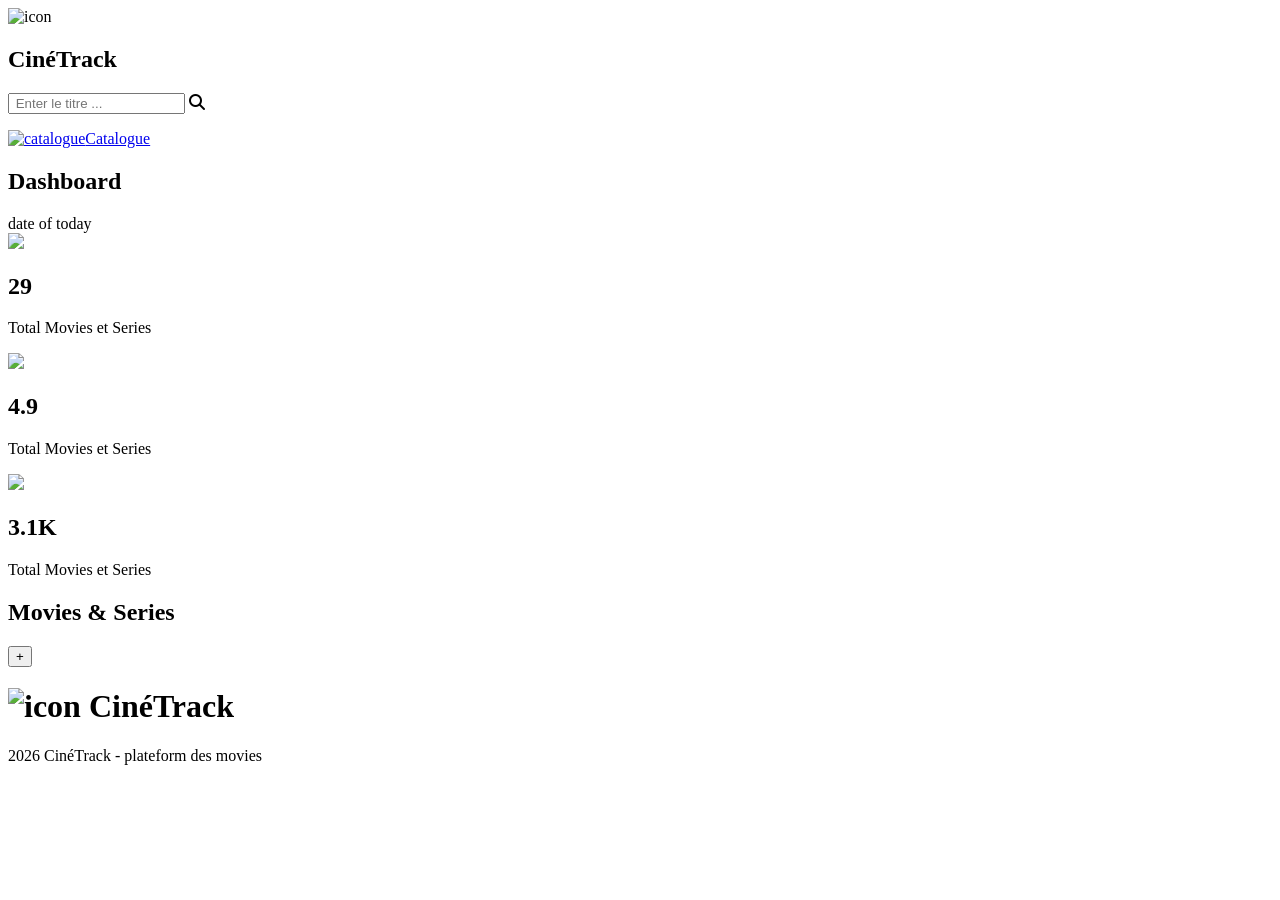
==== admin.html @ 7cef79b3 "ajouter la page Admin" ====
<!DOCTYPE html>
<html lang="en">
<head>
    <meta charset="UTF-8">
    <meta name="viewport" content="width=device-width, initial-scale=1.0">
    <title>CinéTrack</title>
    <link rel="icon"  type="image/icon"  href="images/movie-icon.svg">
        <!-- link of tailwind css -->
      <script src="https://cdn.jsdelivr.net/npm/@tailwindcss/browser@4"></script>
      <!-- link of style sheet -->
       <link rel="stylesheet" href="style.css">
        <!-- font awsome link -->
       <link rel="stylesheet" href="https://cdnjs.cloudflare.com/ajax/libs/font-awesome/6.7.2/css/all.min.css">
      
</head>
<body class="min-h-screen  w-full">
                  <section class="modal  hidden fixed flex justify-center items-center top-0 left-0 h-full w-full z-1 bg-[rgba(33,33,33,0.31)]">
                    <div class="infos bg-red-500  h-[90%]   w-[90%] md:w-[70%]  sm:h-[70%]  lg:w-[50%]  rounded-lg relative">
                     
                                 
                    </div>
                  </section>
                  <div class=" min-h-screen w-full">

                     <nav class="flex justify-between items-center w-[100%] p-1">
                        <header class=" flex  items-center gap-2  p-4 relative rounded-lg"> <img src="images/movie-icon.svg" alt="icon" class=" w-10 h-10"> <h1 class="text-xl font-semibold"> Ciné<span class="text-[#C084FC]">Track</span></h1></header>

                            <div class="search absolute w-[100%]   top-[10%] md:static md:w-[35%] lg:relative   flex  justify-center items-center gap-2 ">
                            <input type="text" placeholder=" Enter le titre ..." class="Search border border-gray-400 rounded-md w-[80%] p-2 text-gray-700 bg-white">
                            <i class="fa-solid fa-search text-lg  text-gray-500 absolute right-[15%] md:right-[25%] lg:right-[17%]"  ></i>
                            </div>
                           <div class=" flex  items-center cursor-pointer">
                            <p class=" flex  items-center text-center  gap-1 px-3 py-3  text-md md:text-sm rounded-lg "><a href="index.html" class="flex gap-2 items-center "><span class="bg-[rgba(230,223,230,0.6)] p-1 rounded-xl"><img src="images/catalogu.svg" alt="catalogue" class="w-5 h-5"></span><span class="text-white" >Catalogue</span></a> </p>
                           </div>
                         </nav>
                       <main class="content  grid  ">
                         <section class="rounded p-2 border-[#854b85d3]   h-auto ">
                            <!-- dash board  -->
                            <div class="flex justify-between items-start ">
                                <h1 class="text-white text-2xl font-semibold ">Dashboard</h1>
                                <div class="bg-[rgba(162,88,184,0.49)] mt-2 flex gap-1 text-purple-300 p-1 rounded-lg"> <img src="images/date.svg" class="w-5" alt=""><span class="text-sm">date of today</span></div>
                            </div>
                            <div class="flex flex-col sm:flex-row items-center justify-center gap-2  mt-4">
                                <div class="bg-[rgba(45,25,75,0.55)] backdrop-blur-xl w-[80%]  border border-white/10 md:w-[35%] h-30 rounded flex justify-center gap-3 p-2"> <img src="images/iconMovies.svg" class="w-15"><div class=" flex flex-col justify-center"><h1 class="text-2xl font-bold">29</h1><p class="text-sm text-gray-400">Total Movies et Series</p></div></div>
                                <div class="bg-[rgba(62,75,25,0.55)] backdrop-blur-xl w-[80%]  border border-white/10 md:w-[35%] h-30 rounded flex justify-center gap-3 p-2"> <img src="images/star.svg" class="w-15"><div class=" flex flex-col justify-center"><h1 class="text-2xl font-bold">4.9</h1><p class="text-sm text-gray-400">Total Movies et Series</p></div></div>
                                <div class="bg-[rgba(67,25,75,0.55)] backdrop-blur-xl w-[80%]  border border-white/10 h-30 rounded flex md:w-[35%]   justify-center gap-3  p-2">   <img src="images/heart.svg" class="w-15"><div class=" flex flex-col justify-center"><h1 class="text-2xl font-bold">3.1K</h1><p class="text-sm text-gray-400">Total Movies et Series</p></div></div>
                            </div>
                         </section>
                         <section>
                            <!-- grid of movie -->
                              <div class="flex  justify-between items-center  p-3 rounded border border-violet-700/30   bg-[rgba(185,133,168,0.2)] m-2 h-20">
                                 <div class="flex items-center gap-1"><h2 class="font-bold text-lg"> Movies & Series </h2></div>
                                 <button class="bg-purple-300/50 w-9 cursor-pointer font-bold text-xl rounded p-1">+</button>
                              </div>
                           <div class="gridMovies border w-[90%] border-violet-700/30 gap-5 grid grid-cols-1 sm:grid-cols-2 lg:grid-cols-5 lg:gap-2  p-4 w-full place-items-center">  

                              </div>
                         </section>
                    
                    
                        
                    
                           

                        </main>
                   
                   

                  </div>

                    <footer class="bg-black flex flex-col justify-center items-center h-20 mt-4 " >
                      <h1 class="text-xl flex justify-center  font-semibold"> <img src="images/movie-icon.svg" alt="icon" class="w-10 h-10"> <span class="text-white"> Ciné</span><span class="text-pink-700">Track</span></h1>
                      <p class="text-white text-center text-sm">2026 CinéTrack - plateform des movies</p>
                  </footer> 



    <script type="module" src="js/admin.js"></script>    
</body>
</html>
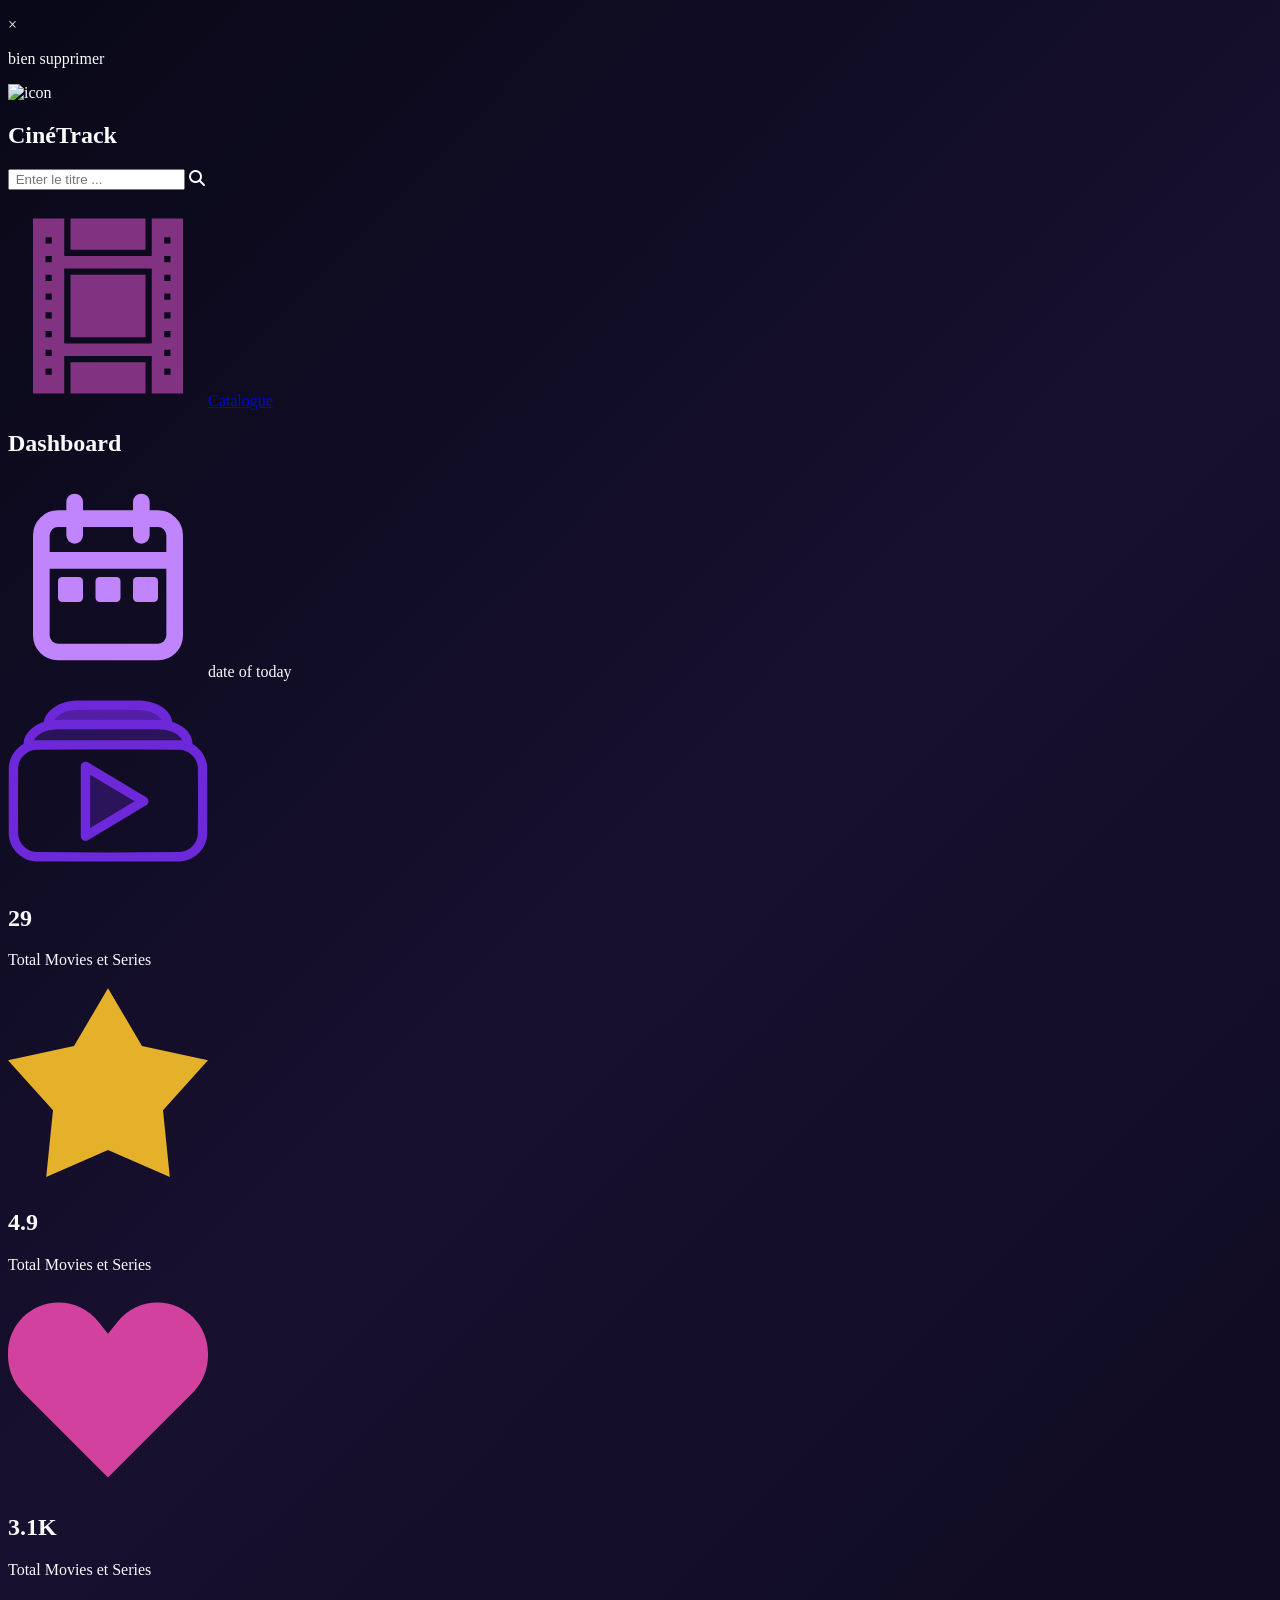
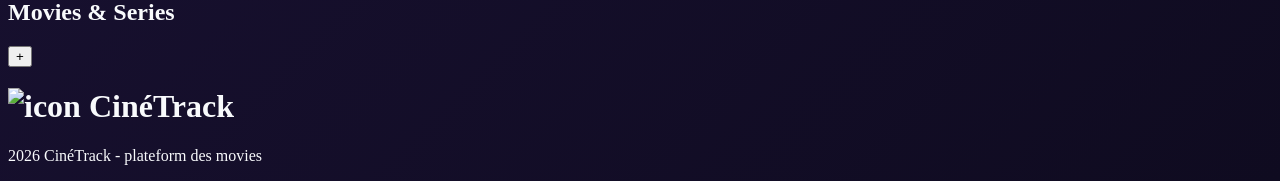
==== commit b4e389e5: "ajouter la fonction delete" ====
--- a/admin.html
+++ b/admin.html
@@ -4,7 +4,7 @@
     <meta charset="UTF-8">
     <meta name="viewport" content="width=device-width, initial-scale=1.0">
     <title>CinéTrack</title>
-    <link rel="icon"  type="image/icon"  href="images/movie-icon.svg">
+    <link rel="icon"  type="image/svg+xml"  href="images/movie-icon.svg">
         <!-- link of tailwind css -->
       <script src="https://cdn.jsdelivr.net/npm/@tailwindcss/browser@4"></script>
       <!-- link of style sheet -->
@@ -14,13 +14,24 @@
       
 </head>
 <body class="min-h-screen  w-full">
-                  <section class="modal  hidden fixed flex justify-center items-center top-0 left-0 h-full w-full z-1 bg-[rgba(33,33,33,0.31)]">
-                    <div class="infos bg-red-500  h-[90%]   w-[90%] md:w-[70%]  sm:h-[70%]  lg:w-[50%]  rounded-lg relative">
+                 <section class="modal hidden fixed flex justify-center items-center top-0 left-0 h-full w-full z-1 bg-[rgba(33,33,33,0.31)]">
+                    <div class="formAdd bg-white hidden  h-[90%]   w-[90%] md:w-[70%]  sm:h-[70%]  lg:w-[50%]  rounded-lg relative">
                      
                                  
                     </div>
+                    <div class="formEdit bg-white hidden  h-[90%]   w-[90%] md:w-[70%]  sm:h-[70%]  lg:w-[50%]  rounded-lg relative">
+                     
+                                 
+                    </div>
+                    <div class="Confirm bg-white  flex flex-col justify-center items-center gap-2  h-[30%]   w-[30%]  rounded-lg relative">
+                        <p class="text-black text-3xl absolute top-2 right-6 cursor-pointer" onclick="document.querySelector('.modal').classList.add('hidden')">&times;</p>
+                        <p class="title text-black font-semibold text-2xl"></p>
+                        <p class="text-black ">bien supprimer </p>
+                                 
+                    </div>
                   </section>
-                  <div class=" min-h-screen w-full">
+                    
+                        <div class=" min-h-screen  w-full">
 
                      <nav class="flex justify-between items-center w-[100%] p-1">
                         <header class=" flex  items-center gap-2  p-4 relative rounded-lg"> <img src="images/movie-icon.svg" alt="icon" class=" w-10 h-10"> <h1 class="text-xl font-semibold"> Ciné<span class="text-[#C084FC]">Track</span></h1></header>
@@ -53,7 +64,7 @@
                                  <button class="bg-purple-300/50 w-9 cursor-pointer font-bold text-xl rounded p-1">+</button>
                               </div>
                            <div class="gridMovies border w-[90%] border-violet-700/30 gap-5 grid grid-cols-1 sm:grid-cols-2 lg:grid-cols-5 lg:gap-2  p-4 w-full place-items-center">  
-
+                                  
                               </div>
                          </section>
                     
@@ -73,6 +84,9 @@
                       <p class="text-white text-center text-sm">2026 CinéTrack - plateform des movies</p>
                   </footer> 
 
+                  
+                  </section>
+                
 
 
     <script type="module" src="js/admin.js"></script>    
--- a/style.css
+++ b/style.css
@@ -0,0 +1,31 @@
+body
+{
+    overflow-x: hidden;
+}
+.FavorMovie
+{
+   
+}
+.FavorMovie >li{
+    border-bottom: 1px solid lightgray;
+    padding: 6px;
+    display: flex;
+    justify-content: space-between;
+    align-items: center;
+    margin-bottom: 5px;
+}
+
+.pagination button
+{
+    cursor: pointer;
+}
+body {
+    background: linear-gradient(
+        135deg,
+        #090817,
+        #17102F,
+        #0F0B20
+    );
+
+    color: #F8FAFC;
+}
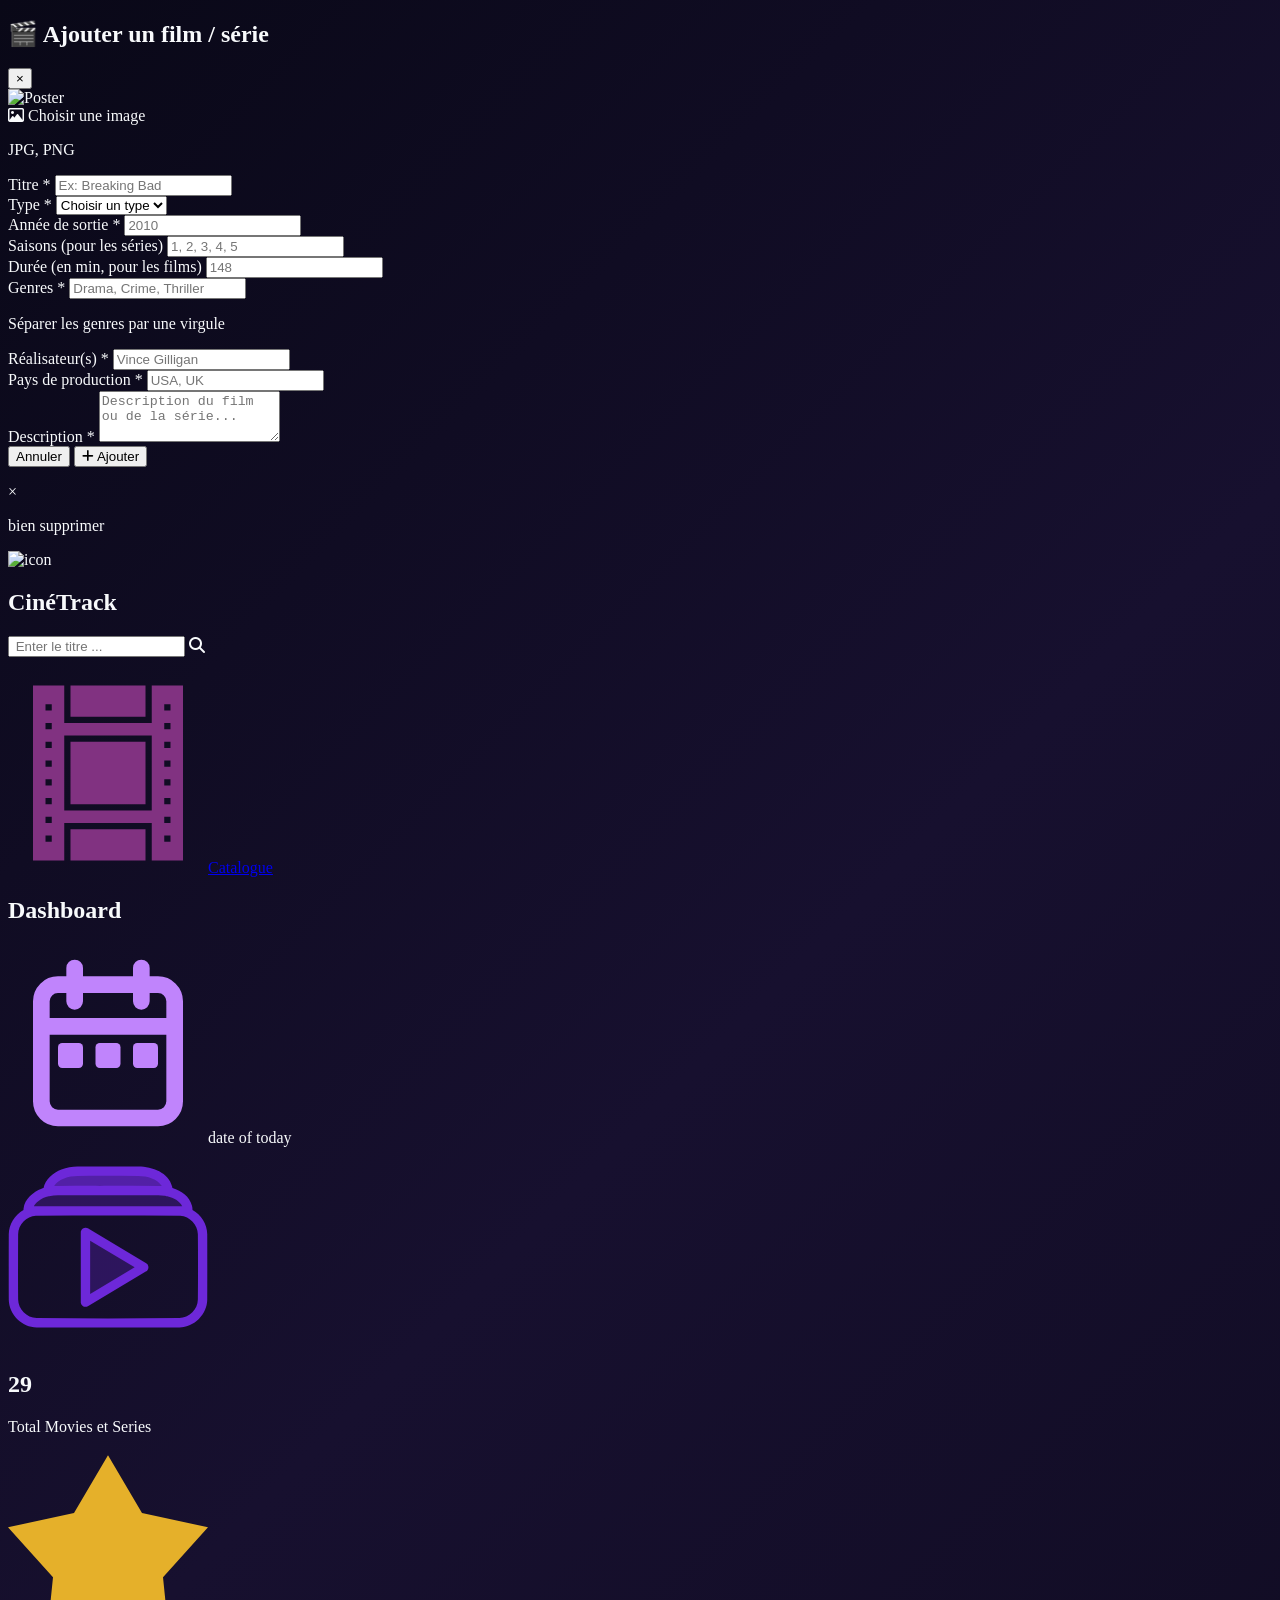
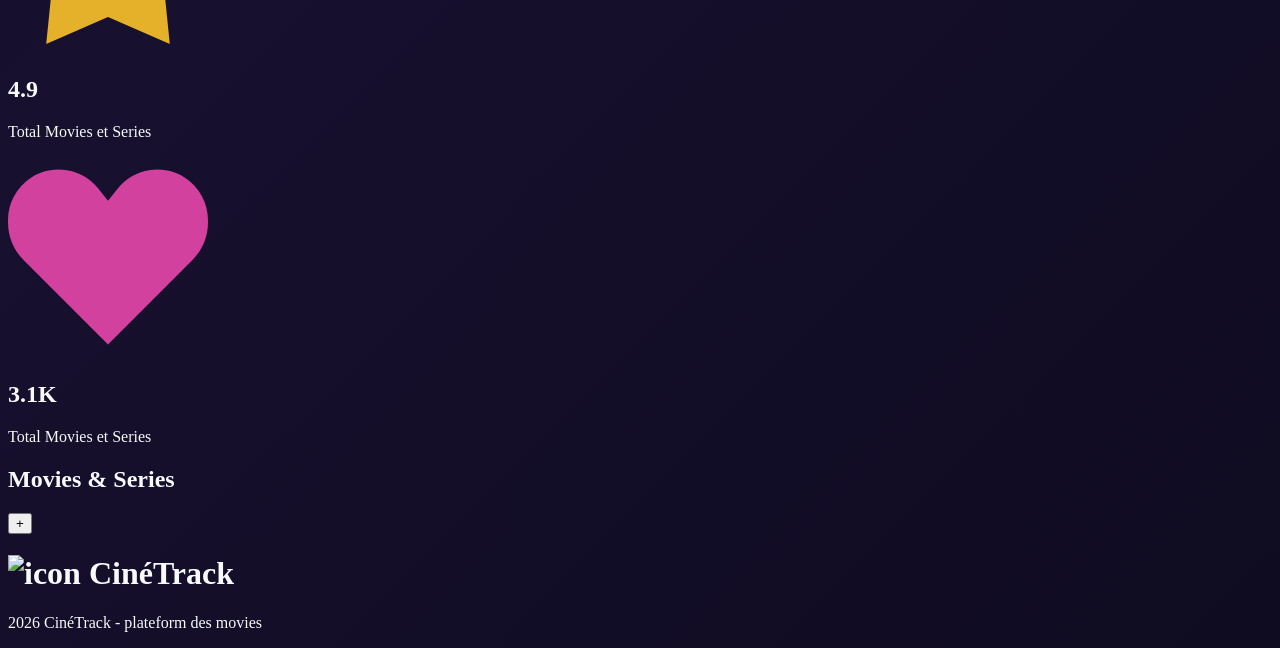
==== commit b8e4a9ab: "ajouter la formule d'ajouter" ====
--- a/admin.html
+++ b/admin.html
@@ -14,16 +14,208 @@
       
 </head>
 <body class="min-h-screen  w-full">
-                 <section class="modal hidden fixed flex justify-center items-center top-0 left-0 h-full w-full z-1 bg-[rgba(33,33,33,0.31)]">
-                    <div class="formAdd bg-white hidden  h-[90%]   w-[90%] md:w-[70%]  sm:h-[70%]  lg:w-[50%]  rounded-lg relative">
-                     
-                                 
+                
+                   <section class="modal  fixed flex justify-center items-center top-0 left-0 h-full w-full z-1 bg-black/70 backdrop-blur-sm">
+                    <!-- --------------------------------------------- -->
+                    
+                  <div id="modalAdd" class=" flex justify-center items-center lg:w-[70%] p-4">
+
+                        <div class="bg-[#171525] border border-violet-500/30 rounded w-full max-w-6xl max-h-[95vh] overflow-y-auto shadow-2xl">
+
+                            <!-- HEADER -->
+                            <div class="flex justify-between items-center px-6 py-5 border-b border-violet-500/20">
+                                <h2 class="text-white text-sm md:text-xl font-semibold ">
+                                    🎬 Ajouter un film / série
+                                </h2>
+
+                                <button onclick="document.querySelector('.modal').classList.add('hidden');"
+                                    class="text-violet-300 text-3xl hover:text-white cursor-pointer">
+                                    &times;
+                                </button>
+                            </div>
+
+
+                            <!-- CONTENT -->
+                            <form id="formAdd" class="grid grid-cols-1 md:grid-cols-[280px_1fr] gap-6 p-6">
+
+
+                                <!-- LEFT : IMAGE -->
+                                <div class="flex flex-col items-center gap-4">
+
+                                    <!-- Poster preview -->
+                                    <div class="w-full aspect-[2/3] max-h-[500px] bg-[#211e35] border border-violet-500/30 rounded-xl overflow-hidden flex items-center justify-center">
+
+                                        <img id="previewImage"
+                                            src="images/IMG.jpg"
+                                            alt="Poster"
+                                            class="h-full w-full object-cover">
+
+                                    </div>
+
+                                    <!-- Image URL -->
+                                    <label for="image"
+                                        class="cursor-pointer w-full flex justify-center items-center gap-2 border border-violet-500 rounded-lg py-3 text-violet-300 hover:bg-violet-500/10 transition">
+                                        <i class="fa-regular fa-image"></i>
+                                        Choisir une image
+                                    </label>
+
+                                    <p class="text-gray-500 text-xs">
+                                        JPG, PNG
+                                    </p>
+
+                                </div>
+
+
+                                <!-- RIGHT : FORM FIELDS -->
+                                <div class="grid grid-cols-1 sm:grid-cols-2 gap-4 content-start">
+
+
+                                    <!-- TITLE -->
+                                    <div>
+                                        <label for="title" class="text-gray-300 text-sm block mb-2">
+                                            Titre <span class="text-red-400">*</span>
+                                        </label>
+
+                                        <input type="text" id="title" name="title" required
+                                            placeholder="Ex: Breaking Bad"
+                                            class="w-full bg-[#211e35] border border-violet-500/30 rounded-lg px-3 py-3 text-white outline-none focus:border-violet-500">
+                                    </div>
+
+
+                                    <!-- TYPE -->
+                                    <div>
+                                        <label for="type" class="text-gray-300 text-sm block mb-2">
+                                            Type <span class="text-red-400">*</span>
+                                        </label>
+
+                                        <select id="type" name="type" required
+                                            class="w-full bg-[#211e35] border border-violet-500/30 rounded-lg px-3 py-3 text-white outline-none focus:border-violet-500">
+
+                                            <option value="" disabled selected>Choisir un type</option>
+                                            <option value="movie">Film</option>
+                                            <option value="series">Série</option>
+
+                                        </select>
+                                    </div>
+
+
+                                    <!-- YEAR -->
+                                    <div>
+                                        <label for="releaseYear" class="text-gray-300 text-sm block mb-2">
+                                            Année de sortie <span class="text-red-400">*</span>
+                                        </label>
+
+                                        <input type="number" id="releaseYear" name="releaseYear" required
+                                            placeholder="2010"
+                                            class="w-full bg-[#211e35] border border-violet-500/30 rounded-lg px-3 py-3 text-white outline-none focus:border-violet-500">
+                                    </div>
+
+
+                                    <!-- SEASONS -->
+                                    <div>
+                                        <label for="seasons" class="text-gray-300 text-sm block mb-2">
+                                            Saisons (pour les séries)
+                                        </label>
+
+                                        <input type="text" id="seasons" name="seasons"
+                                            placeholder="1, 2, 3, 4, 5"
+                                            class="w-full bg-[#211e35] border border-violet-500/30 rounded-lg px-3 py-3 text-white outline-none focus:border-violet-500">
+                                    </div>
+
+
+                                    <!-- DURATION -->
+                                    <div class="sm:col-span-2">
+                                        <label for="duration" class="text-gray-300 text-sm block mb-2">
+                                            Durée (en min, pour les films)
+                                        </label>
+
+                                        <input type="number" id="duration" name="duration"
+                                            placeholder="148"
+                                            class="w-full bg-[#211e35] border border-violet-500/30 rounded-lg px-3 py-3 text-white outline-none focus:border-violet-500">
+                                    </div>
+
+
+                                    <!-- GENRES -->
+                                    <div class="sm:col-span-2">
+                                        <label for="genres" class="text-gray-300 text-sm block mb-2">
+                                            Genres <span class="text-red-400">*</span>
+                                        </label>
+
+                                        <input type="text" id="genres" name="genres" required
+                                            placeholder="Drama, Crime, Thriller"
+                                            class="w-full bg-[#211e35] border border-violet-500/30 rounded-lg px-3 py-3 text-white outline-none focus:border-violet-500">
+
+                                        <p class="text-gray-500 text-xs mt-1">
+                                            Séparer les genres par une virgule
+                                        </p>
+                                    </div>
+
+
+                                    <!-- DIRECTORS -->
+                                    <div class="sm:col-span-2">
+                                        <label for="directors" class="text-gray-300 text-sm block mb-2">
+                                            Réalisateur(s) <span class="text-red-400">*</span>
+                                        </label>
+
+                                        <input type="text" id="directors" name="directors" required
+                                            placeholder="Vince Gilligan"
+                                            class="w-full bg-[#211e35] border border-violet-500/30 rounded-lg px-3 py-3 text-white outline-none focus:border-violet-500">
+                                    </div>
+
+
+                                    <!-- COUNTRIES -->
+                                    <div class="sm:col-span-2">
+                                        <label for="productionCountries" class="text-gray-300 text-sm block mb-2">
+                                            Pays de production <span class="text-red-400">*</span>
+                                        </label>
+
+                                        <input type="text" id="productionCountries" name="productionCountries" required
+                                            placeholder="USA, UK"
+                                            class="w-full bg-[#211e35] border border-violet-500/30 rounded-lg px-3 py-3 text-white outline-none focus:border-violet-500">
+                                    </div>
+
+
+                                    <!-- DESCRIPTION -->
+                                    <div class="sm:col-span-2">
+                                        <label for="description" class="text-gray-300 text-sm block mb-2">
+                                            Description <span class="text-red-400">*</span>
+                                        </label>
+
+                                        <textarea id="description" name="description" required rows="3"
+                                            placeholder="Description du film ou de la série..."
+                                            class="w-full bg-[#211e35] border border-violet-500/30 rounded-lg px-3 py-3 text-white outline-none focus:border-violet-500 resize-y"></textarea>
+                                    </div>
+
+
+                                    <!-- BUTTONS -->
+                                    <div class="sm:col-span-2 flex justify-end gap-3 pt-4 border-t border-violet-500/20">
+
+                                        <button type="button"
+                                            onclick="document.getElementById('modalAdd').classList.add('hidden')"
+                                            class="px-5 py-3 rounded-lg border border-violet-500/30 text-gray-300 hover:bg-violet-500/10 transition">
+                                            Annuler
+                                        </button>
+
+                                        <button type="submit"
+                                            class="px-6 py-3 rounded-lg bg-violet-600 hover:bg-violet-700 text-white transition">
+                                            <i class="fa-solid fa-plus mr-1"></i>
+                                            Ajouter
+                                        </button>
+
+                                    </div>
+
+                                </div>
+
+                            </form>
+
+                        </div>
                     </div>
+                    <!-- ------------------------------------------------------ -->
                     <div class="formEdit bg-white hidden  h-[90%]   w-[90%] md:w-[70%]  sm:h-[70%]  lg:w-[50%]  rounded-lg relative">
                      
                                  
                     </div>
-                    <div class="Confirm bg-white  flex flex-col justify-center items-center gap-2  h-[30%]   w-[30%]  rounded-lg relative">
+                    <div class="Confirm bg-white hidden flex flex-col justify-center items-center gap-2  h-[30%]   w-[30%]  rounded-lg relative">
                         <p class="text-black text-3xl absolute top-2 right-6 cursor-pointer" onclick="document.querySelector('.modal').classList.add('hidden')">&times;</p>
                         <p class="title text-black font-semibold text-2xl"></p>
                         <p class="text-black ">bien supprimer </p>
@@ -61,7 +253,7 @@
                             <!-- grid of movie -->
                               <div class="flex  justify-between items-center  p-3 rounded border border-violet-700/30   bg-[rgba(185,133,168,0.2)] m-2 h-20">
                                  <div class="flex items-center gap-1"><h2 class="font-bold text-lg"> Movies & Series </h2></div>
-                                 <button class="bg-purple-300/50 w-9 cursor-pointer font-bold text-xl rounded p-1">+</button>
+                                 <button class="bg-purple-300/50 w-9 cursor-pointer font-bold text-xl rounded p-1" onclick="document.querySelector('.modal').classList.remove('hidden');">+</button>
                               </div>
                            <div class="gridMovies border w-[90%] border-violet-700/30 gap-5 grid grid-cols-1 sm:grid-cols-2 lg:grid-cols-5 lg:gap-2  p-4 w-full place-items-center">  
                                   
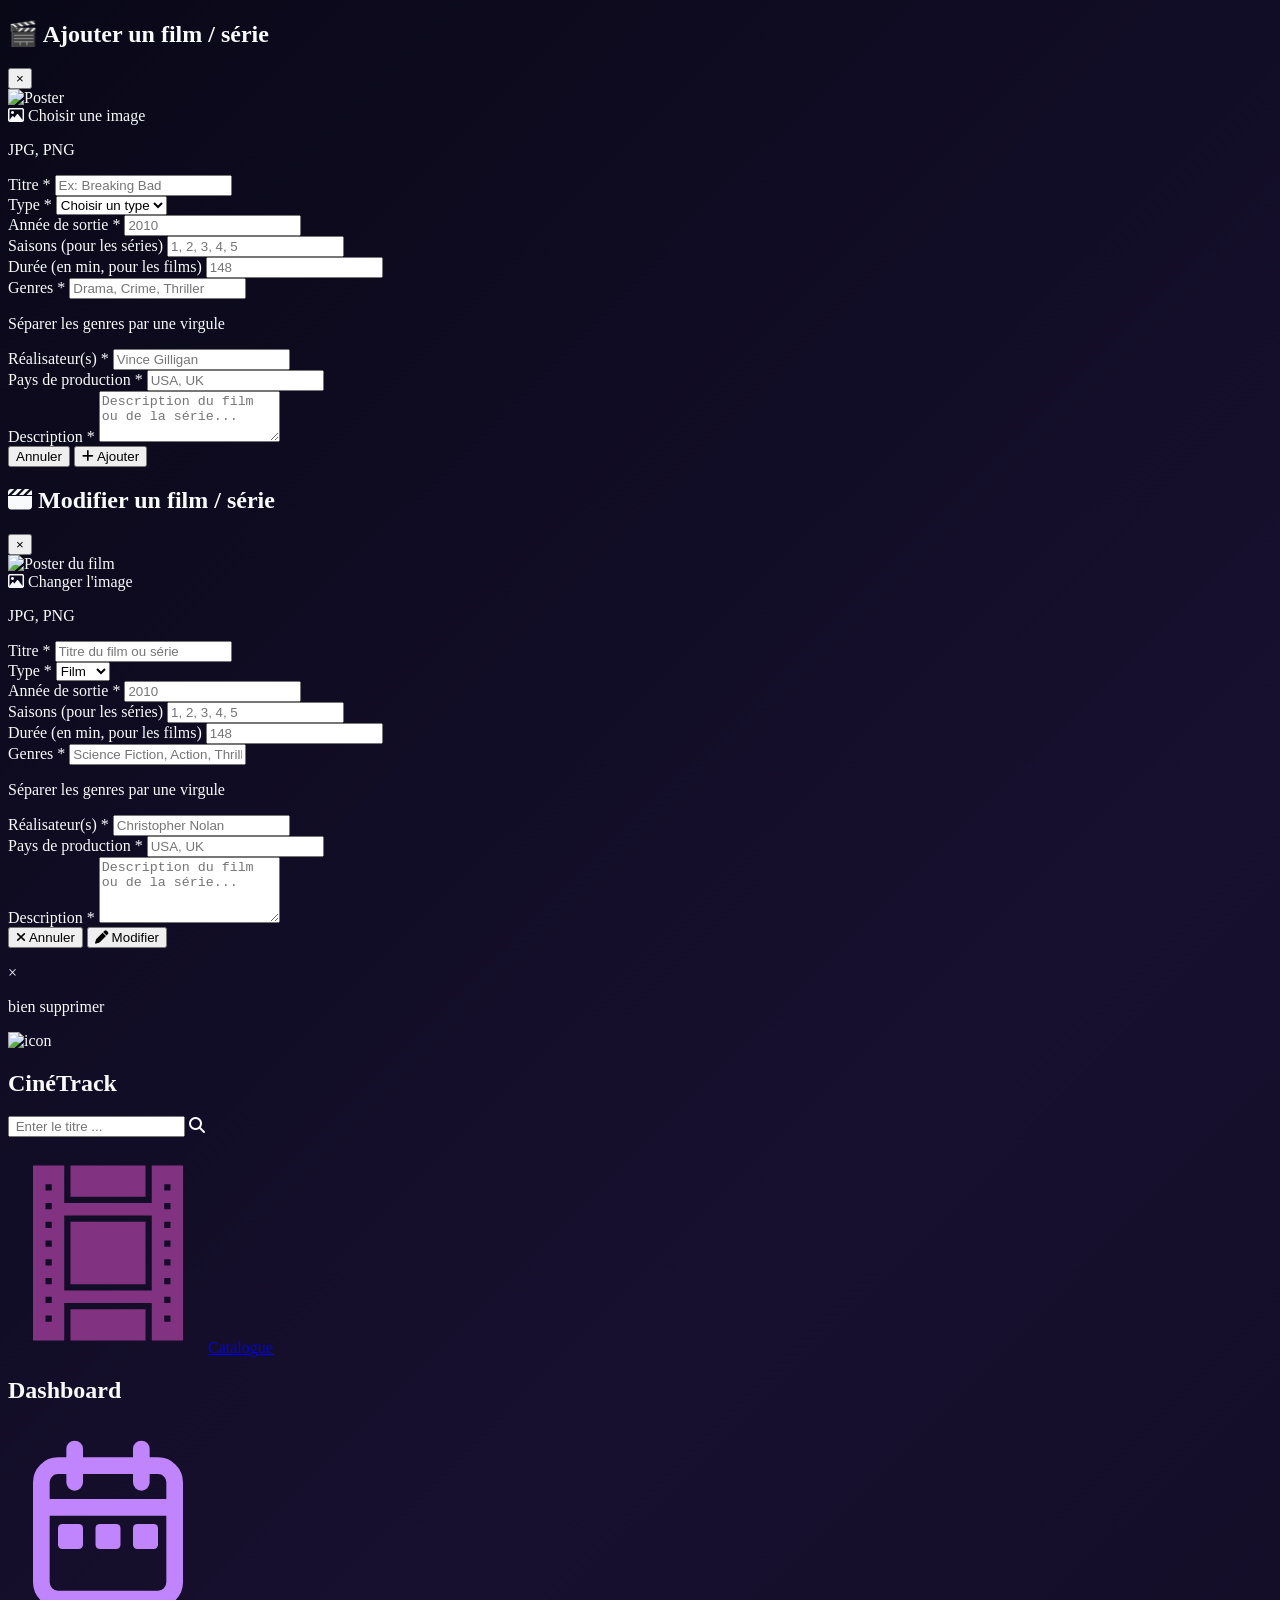
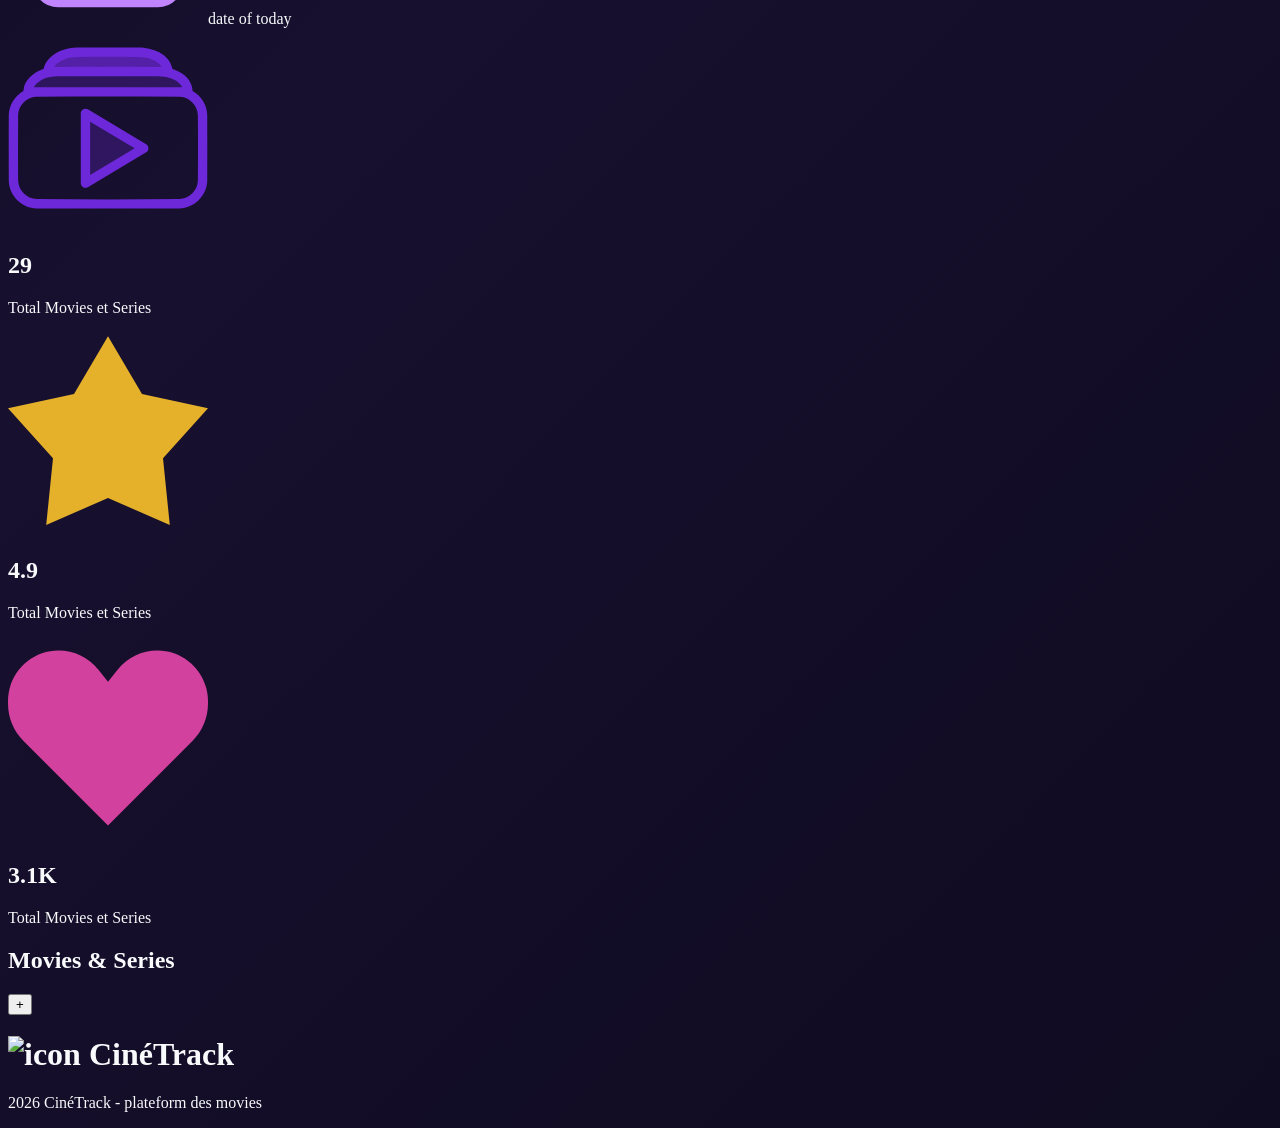
==== commit 22024557: "ajouter la formule de modifier" ====
--- a/admin.html
+++ b/admin.html
@@ -18,7 +18,7 @@
                    <section class="modal  fixed flex justify-center items-center top-0 left-0 h-full w-full z-1 bg-black/70 backdrop-blur-sm">
                     <!-- --------------------------------------------- -->
                     
-                  <div id="modalAdd" class=" flex justify-center items-center lg:w-[70%] p-4">
+                  <div id="modalAdd" class="hidden flex justify-center items-center lg:w-[70%] p-4">
 
                         <div class="bg-[#171525] border border-violet-500/30 rounded w-full max-w-6xl max-h-[95vh] overflow-y-auto shadow-2xl">
 
@@ -211,9 +211,214 @@
                         </div>
                     </div>
                     <!-- ------------------------------------------------------ -->
-                    <div class="formEdit bg-white hidden  h-[90%]   w-[90%] md:w-[70%]  sm:h-[70%]  lg:w-[50%]  rounded-lg relative">
+                    <div id="modalEdit" class=" flex justify-center items-center lg:w-[70%] p-4">
+
+                          <div class="bg-[#171525] border border-violet-500/30 rounded-2xl w-full max-w-6xl max-h-[95vh] overflow-y-auto shadow-2xl">
+                              <!-- HEADER -->
+                          <div class="flex justify-between items-center px-6 py-5 border-b border-violet-500/20">
+
+                              <h2 class="text-white text-xl font-semibold flex items-center gap-3 cursor-pointer">
+                                  <i class="fa-solid fa-clapperboard text-violet-400"></i>
+                                  Modifier un film / série
+                              </h2>
+
+                              <button type="button"
+                                  onclick="document.querySelector('.modal').classList.add('hidden');"
+                                  class="text-violet-300 text-3xl hover:text-white transition">
+                                  &times;
+                              </button>
+
+                          </div>
+                            <!-- CONTENT -->
+        <form id="formEdit" class="grid grid-cols-1 md:grid-cols-[280px_1fr] gap-6 p-6">
+
+
+            <!-- LEFT : POSTER -->
+            <div class="flex flex-col items-center gap-4">
+
+                <!-- Poster preview -->
+                <div class="w-full aspect-[2/3] max-h-[500px] bg-[#211e35] border border-violet-500/30 rounded-xl overflow-hidden">
+
+                    <img id="editPreviewImage"
+                        src="https://image.tmdb.org/t/p/w500/oYuLEt3zVCKq57qu2F8dT7NIa6f.jpg"
+                        alt="Poster du film"
+                        class="w-full h-full object-cover">
+
+                </div>
+
+
+                <!-- Change image -->
+                <label for="editImage"
+                    class="cursor-pointer w-full flex justify-center items-center gap-2 border border-violet-500 rounded-lg py-3 text-violet-300 hover:bg-violet-500/10 transition">
+
+                    <i class="fa-regular fa-image"></i>
+                    Changer l'image
+
+                </label>
+
+                <!-- <input type="url" id="editImage" name="image"
+                    placeholder="URL de l'image"
+                    class="w-full bg-[#211e35] border border-violet-500/30 rounded-lg px-3 py-2 text-white text-sm outline-none focus:border-violet-500"> -->
+
+                <p class="text-gray-500 text-xs">
+                    JPG, PNG
+                </p>
+
+            </div>
+
+
+            <!-- RIGHT : FORM FIELDS -->
+            <div class="grid grid-cols-1 sm:grid-cols-2 gap-4 content-start">
+
+
+                <!-- TITLE -->
+                <div>
+                    <label for="editTitle" class="text-gray-300 text-sm block mb-2">
+                        Titre <span class="text-red-400">*</span>
+                    </label>
+
+                    <input type="text" id="editTitle" name="title" required
+                        placeholder="Titre du film ou série"
+                        class="w-full bg-[#211e35] border border-violet-500/30 rounded-lg px-3 py-3 text-white outline-none focus:border-violet-500">
+                </div>
+
+
+                <!-- TYPE -->
+                <div>
+                    <label for="editType" class="text-gray-300 text-sm block mb-2">
+                        Type <span class="text-red-400">*</span>
+                    </label>
+
+                    <select id="editType" name="type" required
+                        class="w-full bg-[#211e35] border border-violet-500/30 rounded-lg px-3 py-3 text-white outline-none focus:border-violet-500">
+
+                        <option value="movie">Film</option>
+                        <option value="series">Série</option>
+
+                    </select>
+                </div>
+
+
+                <!-- YEAR -->
+                <div>
+                    <label for="editReleaseYear" class="text-gray-300 text-sm block mb-2">
+                        Année de sortie <span class="text-red-400">*</span>
+                    </label>
+
+                    <input type="number" id="editReleaseYear" name="releaseYear" required
+                        placeholder="2010"
+                        class="w-full bg-[#211e35] border border-violet-500/30 rounded-lg px-3 py-3 text-white outline-none focus:border-violet-500">
+                </div>
+
+
+                <!-- SEASONS -->
+                <div>
+                    <label for="editSeasons" class="text-gray-300 text-sm block mb-2">
+                        Saisons (pour les séries)
+                    </label>
+
+                    <input type="text" id="editSeasons" name="seasons"
+                        placeholder="1, 2, 3, 4, 5"
+                        class="w-full bg-[#211e35] border border-violet-500/30 rounded-lg px-3 py-3 text-white outline-none focus:border-violet-500">
+                </div>
+
+
+                <!-- DURATION -->
+                <div class="sm:col-span-2">
+                    <label for="editDuration" class="text-gray-300 text-sm block mb-2">
+                        Durée (en min, pour les films)
+                    </label>
+
+                    <input type="number" id="editDuration" name="duration"
+                        placeholder="148"
+                        class="w-full bg-[#211e35] border border-violet-500/30 rounded-lg px-3 py-3 text-white outline-none focus:border-violet-500">
+                </div>
+
+
+                <!-- GENRES -->
+                <div class="sm:col-span-2">
+                    <label for="editGenres" class="text-gray-300 text-sm block mb-2">
+                        Genres <span class="text-red-400">*</span>
+                    </label>
+
+                    <input type="text" id="editGenres" name="genres" required
+                        placeholder="Science Fiction, Action, Thriller"
+                        class="w-full bg-[#211e35] border border-violet-500/30 rounded-lg px-3 py-3 text-white outline-none focus:border-violet-500">
+
+                    <p class="text-gray-500 text-xs mt-1">
+                        Séparer les genres par une virgule
+                    </p>
+                </div>
+
+
+                <!-- DIRECTORS -->
+                <div class="sm:col-span-2">
+                    <label for="editDirectors" class="text-gray-300 text-sm block mb-2">
+                        Réalisateur(s) <span class="text-red-400">*</span>
+                    </label>
+
+                    <input type="text" id="editDirectors" name="directors" required
+                        placeholder="Christopher Nolan"
+                        class="w-full bg-[#211e35] border border-violet-500/30 rounded-lg px-3 py-3 text-white outline-none focus:border-violet-500">
+                </div>
+
+
+                <!-- COUNTRIES -->
+                <div class="sm:col-span-2">
+                    <label for="editCountries" class="text-gray-300 text-sm block mb-2">
+                        Pays de production <span class="text-red-400">*</span>
+                    </label>
+
+                    <input type="text" id="editCountries" name="productionCountries" required
+                        placeholder="USA, UK"
+                        class="w-full bg-[#211e35] border border-violet-500/30 rounded-lg px-3 py-3 text-white outline-none focus:border-violet-500">
+                </div>
+
+
+                <!-- DESCRIPTION -->
+                <div class="sm:col-span-2">
+                    <label for="editDescription" class="text-gray-300 text-sm block mb-2">
+                        Description <span class="text-red-400">*</span>
+                    </label>
+
+                    <textarea id="editDescription" name="description" required rows="4"
+                        placeholder="Description du film ou de la série..."
+                        class="w-full bg-[#211e35] border border-violet-500/30 rounded-lg px-3 py-3 text-white outline-none focus:border-violet-500 resize-y"></textarea>
+                </div>
+
+
+                <!-- BUTTONS -->
+                <div class="sm:col-span-2 flex justify-end gap-3 pt-4 border-t border-violet-500/20">
+
+                    <!-- CANCEL -->
+                    <button type="button"
+                        onclick="document.querySelector('.modal').classList.add('hidden')"
+                        class="px-5 py-3 rounded-lg border border-violet-500/30 text-gray-300 hover:bg-violet-500/10 transition">
+
+                        <i class="fa-solid fa-xmark mr-1"></i>
+                        Annuler
+
+                    </button>
+
+
+                    <!-- SUBMIT -->
+                    <button type="submit"
+                        class="px-6 py-3 rounded-lg bg-violet-600 hover:bg-violet-700 text-white transition">
+
+                        <i class="fa-solid fa-pen mr-1"></i>
+                        Modifier
+
+                    </button>
+
+                </div>
+
+            </div>
+
+        </form>
+
+
                      
-                                 
+                           </div>    
                     </div>
                     <div class="Confirm bg-white hidden flex flex-col justify-center items-center gap-2  h-[30%]   w-[30%]  rounded-lg relative">
                         <p class="text-black text-3xl absolute top-2 right-6 cursor-pointer" onclick="document.querySelector('.modal').classList.add('hidden')">&times;</p>
@@ -253,7 +458,7 @@
                             <!-- grid of movie -->
                               <div class="flex  justify-between items-center  p-3 rounded border border-violet-700/30   bg-[rgba(185,133,168,0.2)] m-2 h-20">
                                  <div class="flex items-center gap-1"><h2 class="font-bold text-lg"> Movies & Series </h2></div>
-                                 <button class="bg-purple-300/50 w-9 cursor-pointer font-bold text-xl rounded p-1" onclick="document.querySelector('.modal').classList.remove('hidden');">+</button>
+                                 <button class="bg-purple-300/50 w-9 cursor-pointer font-bold text-xl rounded p-1" onclick="document.querySelector('.modal').classList.remove('hidden');document.querySelector('#modalAdd').classList.remove('hidden');">+</button>
                               </div>
                            <div class="gridMovies border w-[90%] border-violet-700/30 gap-5 grid grid-cols-1 sm:grid-cols-2 lg:grid-cols-5 lg:gap-2  p-4 w-full place-items-center">  
                                   
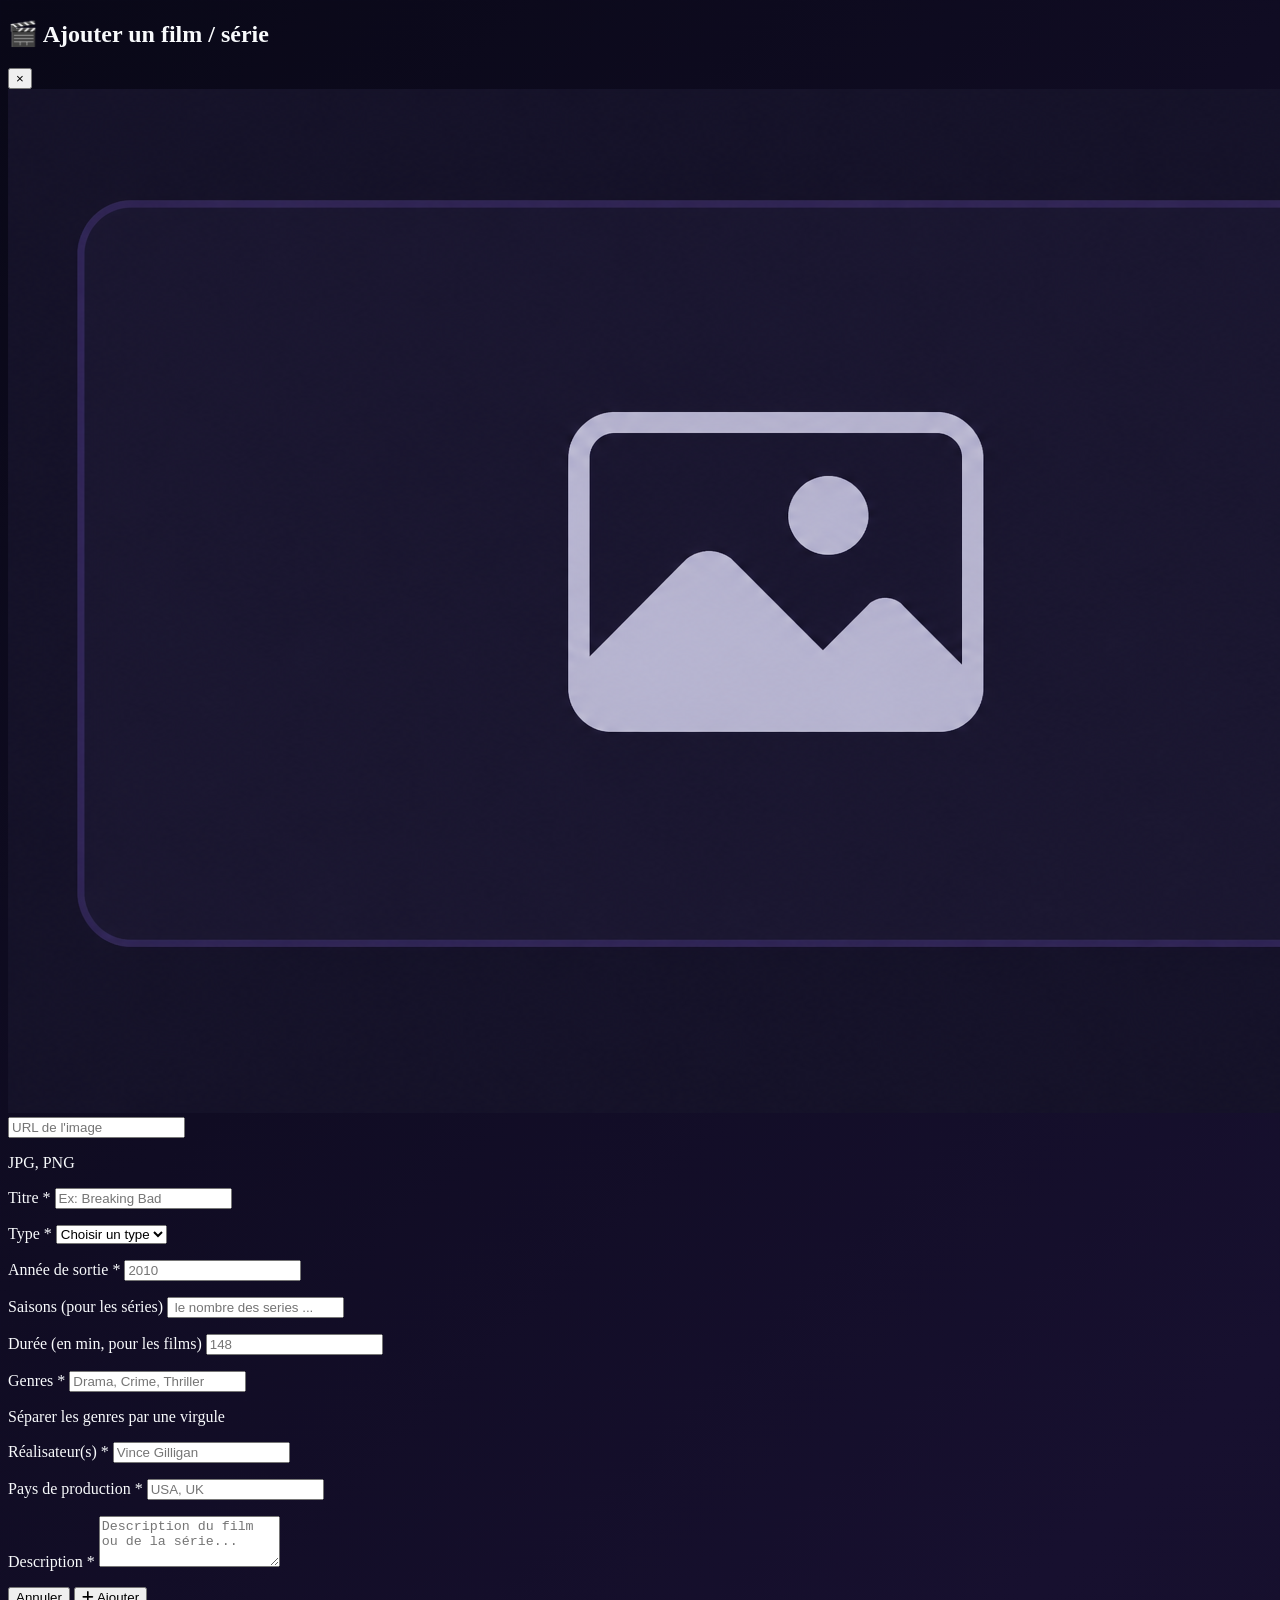
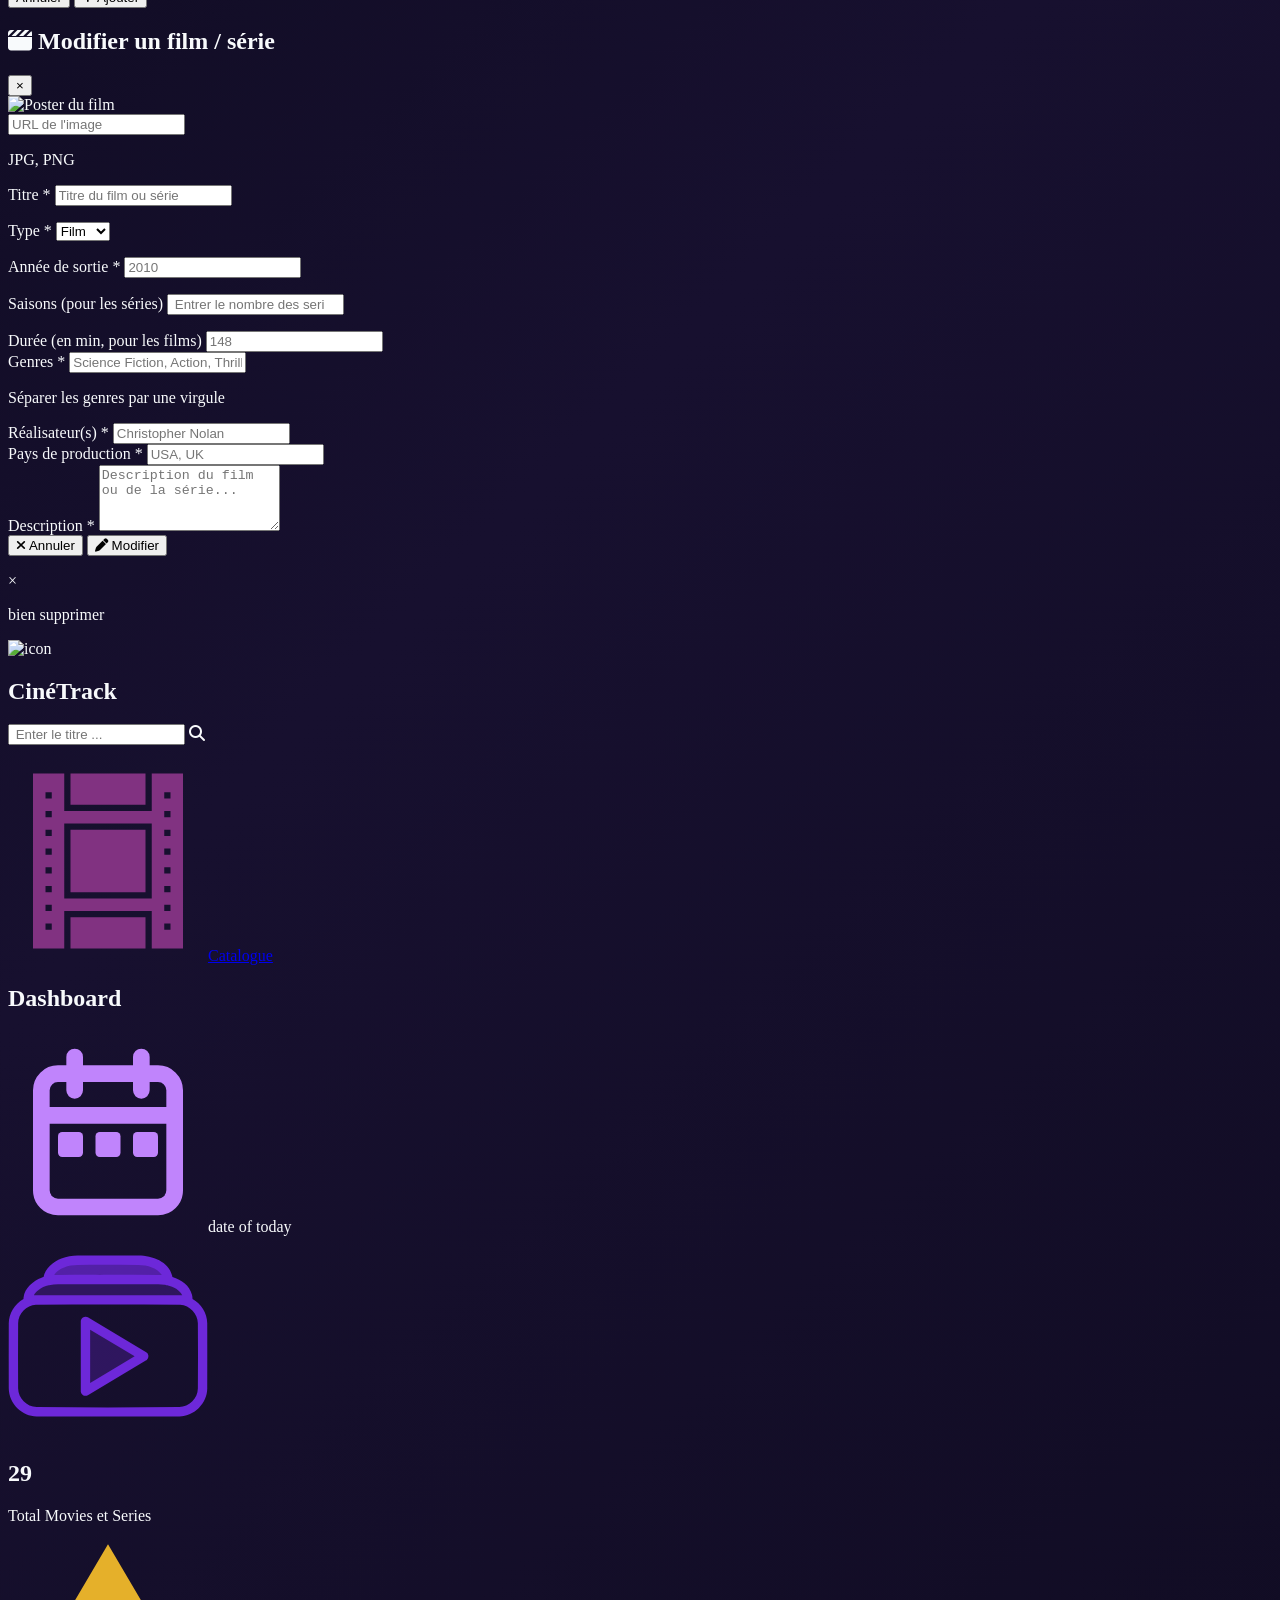
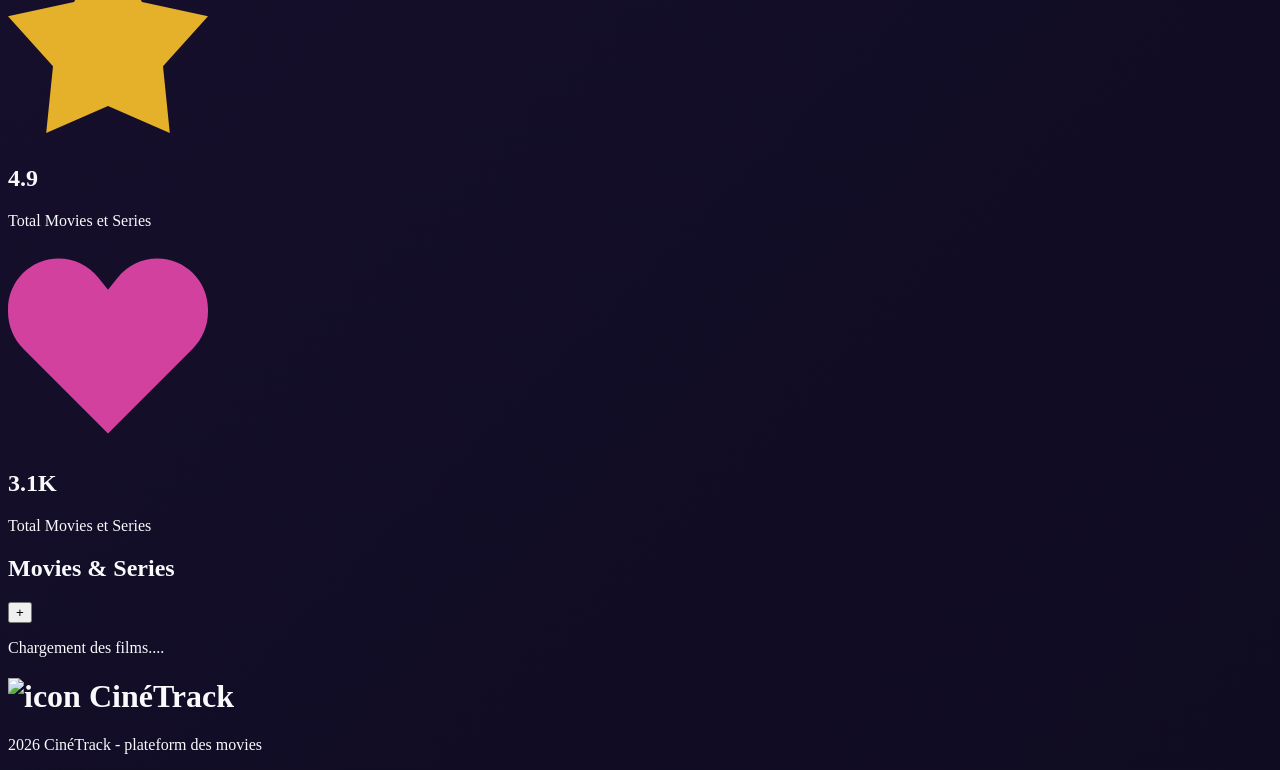
==== commit cb38f7ed: "Ajouter la fonction d'ajouter un film/series dans la page Admin" ====
--- a/admin.html
+++ b/admin.html
@@ -15,7 +15,7 @@
 </head>
 <body class="min-h-screen  w-full">
                 
-                   <section class="modal  fixed flex justify-center items-center top-0 left-0 h-full w-full z-1 bg-black/70 backdrop-blur-sm">
+                   <section class="modal hidden  fixed flex justify-center items-center top-0 left-0 h-full w-full z-1 bg-black/70 backdrop-blur-sm">
                     <!-- --------------------------------------------- -->
                     
                   <div id="modalAdd" class="hidden flex justify-center items-center lg:w-[70%] p-4">
@@ -28,7 +28,7 @@
                                     🎬 Ajouter un film / série
                                 </h2>
 
-                                <button onclick="document.querySelector('.modal').classList.add('hidden');"
+                                <button onclick="document.querySelector('.modal').classList.add('hidden');document.querySelector('#modalAdd').classList.add('hidden');"
                                     class="text-violet-300 text-3xl hover:text-white cursor-pointer">
                                     &times;
                                 </button>
@@ -43,25 +43,23 @@
                                 <div class="flex flex-col items-center gap-4">
 
                                     <!-- Poster preview -->
-                                    <div class="w-full aspect-[2/3] max-h-[500px] bg-[#211e35] border border-violet-500/30 rounded-xl overflow-hidden flex items-center justify-center">
+                                    <div class="w-fit aspect-[2/3] max-h-[500px] bg-[#211e35] border border-violet-500/30 rounded-xl overflow-hidden flex items-center justify-center">
 
                                         <img id="previewImage"
-                                            src="images/IMG.jpg"
+                                            src="images/defaultImage.png"
                                             alt="Poster"
-                                            class="h-full w-full object-cover">
+                                            class="h-full  object-cover">
 
                                     </div>
 
                                     <!-- Image URL -->
-                                    <label for="image"
-                                        class="cursor-pointer w-full flex justify-center items-center gap-2 border border-violet-500 rounded-lg py-3 text-violet-300 hover:bg-violet-500/10 transition">
-                                        <i class="fa-regular fa-image"></i>
-                                        Choisir une image
-                                    </label>
-
-                                    <p class="text-gray-500 text-xs">
-                                        JPG, PNG
-                                    </p>
+                                     <input type="url" name="image"
+                                    placeholder="URL de l'image"
+                                    class="imagAjoter w-full bg-[#211e35] border border-violet-500/30 rounded-lg px-3 py-2 text-white text-sm outline-none focus:border-violet-500">
+                                  <p class="imageError text-center text-sm mt-1  text-red-400"></p>
+                                <p class="text-gray-500 text-xs">
+                                    JPG, PNG
+                                </p>
 
                                 </div>
 
@@ -76,10 +74,11 @@
                                             Titre <span class="text-red-400">*</span>
                                         </label>
 
-                                        <input type="text" id="title" name="title" required
+                                        <input type="text" id="title" name="title" 
                                             placeholder="Ex: Breaking Bad"
                                             class="w-full bg-[#211e35] border border-violet-500/30 rounded-lg px-3 py-3 text-white outline-none focus:border-violet-500">
-                                    </div>
+                                           <p class="titleError text-center text-sm mt-1 text-red-400"></p>
+                                          </div>
 
 
                                     <!-- TYPE -->
@@ -88,7 +87,7 @@
                                             Type <span class="text-red-400">*</span>
                                         </label>
 
-                                        <select id="type" name="type" required
+                                        <select id="type" name="type"
                                             class="w-full bg-[#211e35] border border-violet-500/30 rounded-lg px-3 py-3 text-white outline-none focus:border-violet-500">
 
                                             <option value="" disabled selected>Choisir un type</option>
@@ -96,35 +95,39 @@
                                             <option value="series">Série</option>
 
                                         </select>
+                                         <p class="typeError text-center text-sm mt-1  text-red-400"></p>
                                     </div>
 
 
                                     <!-- YEAR -->
-                                    <div>
+                                      
+                                    <div class="year">
                                         <label for="releaseYear" class="text-gray-300 text-sm block mb-2">
                                             Année de sortie <span class="text-red-400">*</span>
                                         </label>
 
-                                        <input type="number" id="releaseYear" name="releaseYear" required
+                                        <input type="number" id="releaseYear" name="releaseYear" 
                                             placeholder="2010"
                                             class="w-full bg-[#211e35] border border-violet-500/30 rounded-lg px-3 py-3 text-white outline-none focus:border-violet-500">
+                                          <p class="yearError text-center text-sm mt-1  text-red-400"></p>
                                     </div>
-
+ 
 
                                     <!-- SEASONS -->
-                                    <div>
+                                    <div class="seasons">
                                         <label for="seasons" class="text-gray-300 text-sm block mb-2">
                                             Saisons (pour les séries)
                                         </label>
 
-                                        <input type="text" id="seasons" name="seasons"
-                                            placeholder="1, 2, 3, 4, 5"
-                                            class="w-full bg-[#211e35] border border-violet-500/30 rounded-lg px-3 py-3 text-white outline-none focus:border-violet-500">
-                                    </div>
+                                        <input type="number" id="seasons" name="seasons"
+                                            placeholder=" le nombre des series ..."
+                                            class="w-full bg-[#211e35] border border-violet-500/30 rounded-lg px-3 py-3 text-white outline-none focus:border-violet-500">
+                                           <p class="seasonsError text-center text-sm mt-1  text-red-400"></p>
+                                      </div>
 
 
                                     <!-- DURATION -->
-                                    <div class="sm:col-span-2">
+                                    <div class="sm:col-span-2" id="duree">
                                         <label for="duration" class="text-gray-300 text-sm block mb-2">
                                             Durée (en min, pour les films)
                                         </label>
@@ -132,7 +135,8 @@
                                         <input type="number" id="duration" name="duration"
                                             placeholder="148"
                                             class="w-full bg-[#211e35] border border-violet-500/30 rounded-lg px-3 py-3 text-white outline-none focus:border-violet-500">
-                                    </div>
+                                            <p class="durationError text-center text-sm mt-1  text-red-400"></p>
+                                          </div>
 
 
                                     <!-- GENRES -->
@@ -141,13 +145,14 @@
                                             Genres <span class="text-red-400">*</span>
                                         </label>
 
-                                        <input type="text" id="genres" name="genres" required
+                                        <input type="text" id="genres" name="genres"
                                             placeholder="Drama, Crime, Thriller"
                                             class="w-full bg-[#211e35] border border-violet-500/30 rounded-lg px-3 py-3 text-white outline-none focus:border-violet-500">
 
                                         <p class="text-gray-500 text-xs mt-1">
                                             Séparer les genres par une virgule
                                         </p>
+                                         <p class="genreError text-center text-sm mt-1  text-red-400"></p>
                                     </div>
 
 
@@ -157,10 +162,11 @@
                                             Réalisateur(s) <span class="text-red-400">*</span>
                                         </label>
 
-                                        <input type="text" id="directors" name="directors" required
+                                        <input type="text" id="directors" name="directors" 
                                             placeholder="Vince Gilligan"
                                             class="w-full bg-[#211e35] border border-violet-500/30 rounded-lg px-3 py-3 text-white outline-none focus:border-violet-500">
-                                    </div>
+                                           <p class="directorError text-center text-sm mt-1  text-red-400"></p>
+                                          </div>
 
 
                                     <!-- COUNTRIES -->
@@ -169,10 +175,11 @@
                                             Pays de production <span class="text-red-400">*</span>
                                         </label>
 
-                                        <input type="text" id="productionCountries" name="productionCountries" required
+                                        <input type="text" id="productionCountries" name="productionCountries" 
                                             placeholder="USA, UK"
                                             class="w-full bg-[#211e35] border border-violet-500/30 rounded-lg px-3 py-3 text-white outline-none focus:border-violet-500">
-                                    </div>
+                                          <p class="countryError text-center text-sm mt-1  text-red-400"></p>
+                                       </div>
 
 
                                     <!-- DESCRIPTION -->
@@ -181,10 +188,11 @@
                                             Description <span class="text-red-400">*</span>
                                         </label>
 
-                                        <textarea id="description" name="description" required rows="3"
+                                        <textarea id="description" name="description"  rows="3"
                                             placeholder="Description du film ou de la série..."
                                             class="w-full bg-[#211e35] border border-violet-500/30 rounded-lg px-3 py-3 text-white outline-none focus:border-violet-500 resize-y"></textarea>
-                                    </div>
+                                           <p class="disError text-center text-sm mt-1  text-red-400"></p>
+                                       </div>
 
 
                                     <!-- BUTTONS -->
@@ -201,8 +209,10 @@
                                             <i class="fa-solid fa-plus mr-1"></i>
                                             Ajouter
                                         </button>
-
+                                       
+                                          
                                     </div>
+                                     <p class="formError hidden text-center text-xl mt-1  text-red-400 bg-red-500/20 p-3 border border-red-600 rounded-lg col-span-2"></p>
 
                                 </div>
 
@@ -211,7 +221,7 @@
                         </div>
                     </div>
                     <!-- ------------------------------------------------------ -->
-                    <div id="modalEdit" class=" flex justify-center items-center lg:w-[70%] p-4">
+                    <div id="modalEdit" class="hidden flex justify-center items-center lg:w-[70%] p-4">
 
                           <div class="bg-[#171525] border border-violet-500/30 rounded-2xl w-full max-w-6xl max-h-[95vh] overflow-y-auto shadow-2xl">
                               <!-- HEADER -->
@@ -223,7 +233,7 @@
                               </h2>
 
                               <button type="button"
-                                  onclick="document.querySelector('.modal').classList.add('hidden');"
+                                  onclick="document.querySelector('.modal').classList.add('hidden');document.querySelector('#modalEdit').classList.add('hidden');"
                                   class="text-violet-300 text-3xl hover:text-white transition">
                                   &times;
                               </button>
@@ -243,23 +253,17 @@
                         src="https://image.tmdb.org/t/p/w500/oYuLEt3zVCKq57qu2F8dT7NIa6f.jpg"
                         alt="Poster du film"
                         class="w-full h-full object-cover">
-
+                     
                 </div>
 
 
                 <!-- Change image -->
-                <label for="editImage"
-                    class="cursor-pointer w-full flex justify-center items-center gap-2 border border-violet-500 rounded-lg py-3 text-violet-300 hover:bg-violet-500/10 transition">
-
-                    <i class="fa-regular fa-image"></i>
-                    Changer l'image
-
-                </label>
-
-                <!-- <input type="url" id="editImage" name="image"
+
+                <input type="url" id="editImage" name="image"
                     placeholder="URL de l'image"
-                    class="w-full bg-[#211e35] border border-violet-500/30 rounded-lg px-3 py-2 text-white text-sm outline-none focus:border-violet-500"> -->
-
+                    class="imagEdit w-full bg-[#211e35] border border-violet-500/30 rounded-lg px-3 py-2 text-white text-sm outline-none focus:border-violet-500">
+                     <p class="imageErrorEdit text-center text-sm mt-1 text-red-400"></p>
+                  
                 <p class="text-gray-500 text-xs">
                     JPG, PNG
                 </p>
@@ -277,10 +281,12 @@
                         Titre <span class="text-red-400">*</span>
                     </label>
 
-                    <input type="text" id="editTitle" name="title" required
+                    <input type="text" id="editTitle" name="title" 
                         placeholder="Titre du film ou série"
                         class="w-full bg-[#211e35] border border-violet-500/30 rounded-lg px-3 py-3 text-white outline-none focus:border-violet-500">
-                </div>
+                     <p class="titleErrorEdit text-center text-sm mt-1 text-red-400"></p>
+                     
+                   </div>
 
 
                 <!-- TYPE -->
@@ -289,43 +295,49 @@
                         Type <span class="text-red-400">*</span>
                     </label>
 
-                    <select id="editType" name="type" required
+                    <select id="editType" name="type" 
                         class="w-full bg-[#211e35] border border-violet-500/30 rounded-lg px-3 py-3 text-white outline-none focus:border-violet-500">
 
                         <option value="movie">Film</option>
                         <option value="series">Série</option>
 
                     </select>
+                     <p class="typeErrorEdit text-center text-sm mt-1 text-red-400"></p>
+
                 </div>
 
 
                 <!-- YEAR -->
-                <div>
-                    <label for="editReleaseYear" class="text-gray-300 text-sm block mb-2">
+                <div class="yearEdit">
+                    <label for="editReleaseYear" class="text-gray-300 text-sm block mb-2 ">
                         Année de sortie <span class="text-red-400">*</span>
                     </label>
 
-                    <input type="number" id="editReleaseYear" name="releaseYear" required
+                    <input type="number" id="editReleaseYear" name="releaseYear" 
                         placeholder="2010"
                         class="w-full bg-[#211e35] border border-violet-500/30 rounded-lg px-3 py-3 text-white outline-none focus:border-violet-500">
-                </div>
+                     <p class="yearErrorEdit text-center text-sm mt-1 text-red-400"></p>
+                      
+                      </div>
 
 
                 <!-- SEASONS -->
-                <div>
-                    <label for="editSeasons" class="text-gray-300 text-sm block mb-2">
+                <div class="seasonsEdit" >
+                    <label for="editSeasons" class="labelS text-gray-300 text-sm block mb-2">
                         Saisons (pour les séries)
                     </label>
 
-                    <input type="text" id="editSeasons" name="seasons"
-                        placeholder="1, 2, 3, 4, 5"
-                        class="w-full bg-[#211e35] border border-violet-500/30 rounded-lg px-3 py-3 text-white outline-none focus:border-violet-500">
-                </div>
+                    <input type="number" id="editSeasons" name="seasons"
+                        placeholder=" Entrer le nombre des series ..."
+                        class="w-full bg-[#211e35] border border-violet-500/30 rounded-lg px-3 py-3 text-white outline-none focus:border-violet-500">
+                     <p class="seasonsErrorEdit text-center text-sm mt-1 text-red-400"></p>
+                      
+                      </div>
 
 
                 <!-- DURATION -->
-                <div class="sm:col-span-2">
-                    <label for="editDuration" class="text-gray-300 text-sm block mb-2">
+                <div class="sm:col-span-2" id="dureeEdit">
+                    <label for="editDuration" class="labelD text-gray-300 text-sm block mb-2">
                         Durée (en min, pour les films)
                     </label>
 
@@ -421,7 +433,7 @@
                            </div>    
                     </div>
                     <div class="Confirm bg-white hidden flex flex-col justify-center items-center gap-2  h-[30%]   w-[30%]  rounded-lg relative">
-                        <p class="text-black text-3xl absolute top-2 right-6 cursor-pointer" onclick="document.querySelector('.modal').classList.add('hidden')">&times;</p>
+                        <p class="text-black text-3xl absolute top-2 right-6 cursor-pointer" onclick="document.querySelector('.modal').classList.add('hidden');document.querySelector('.Confirm').classList.add('hidden');">&times;</p>
                         <p class="title text-black font-semibold text-2xl"></p>
                         <p class="text-black ">bien supprimer </p>
                                  
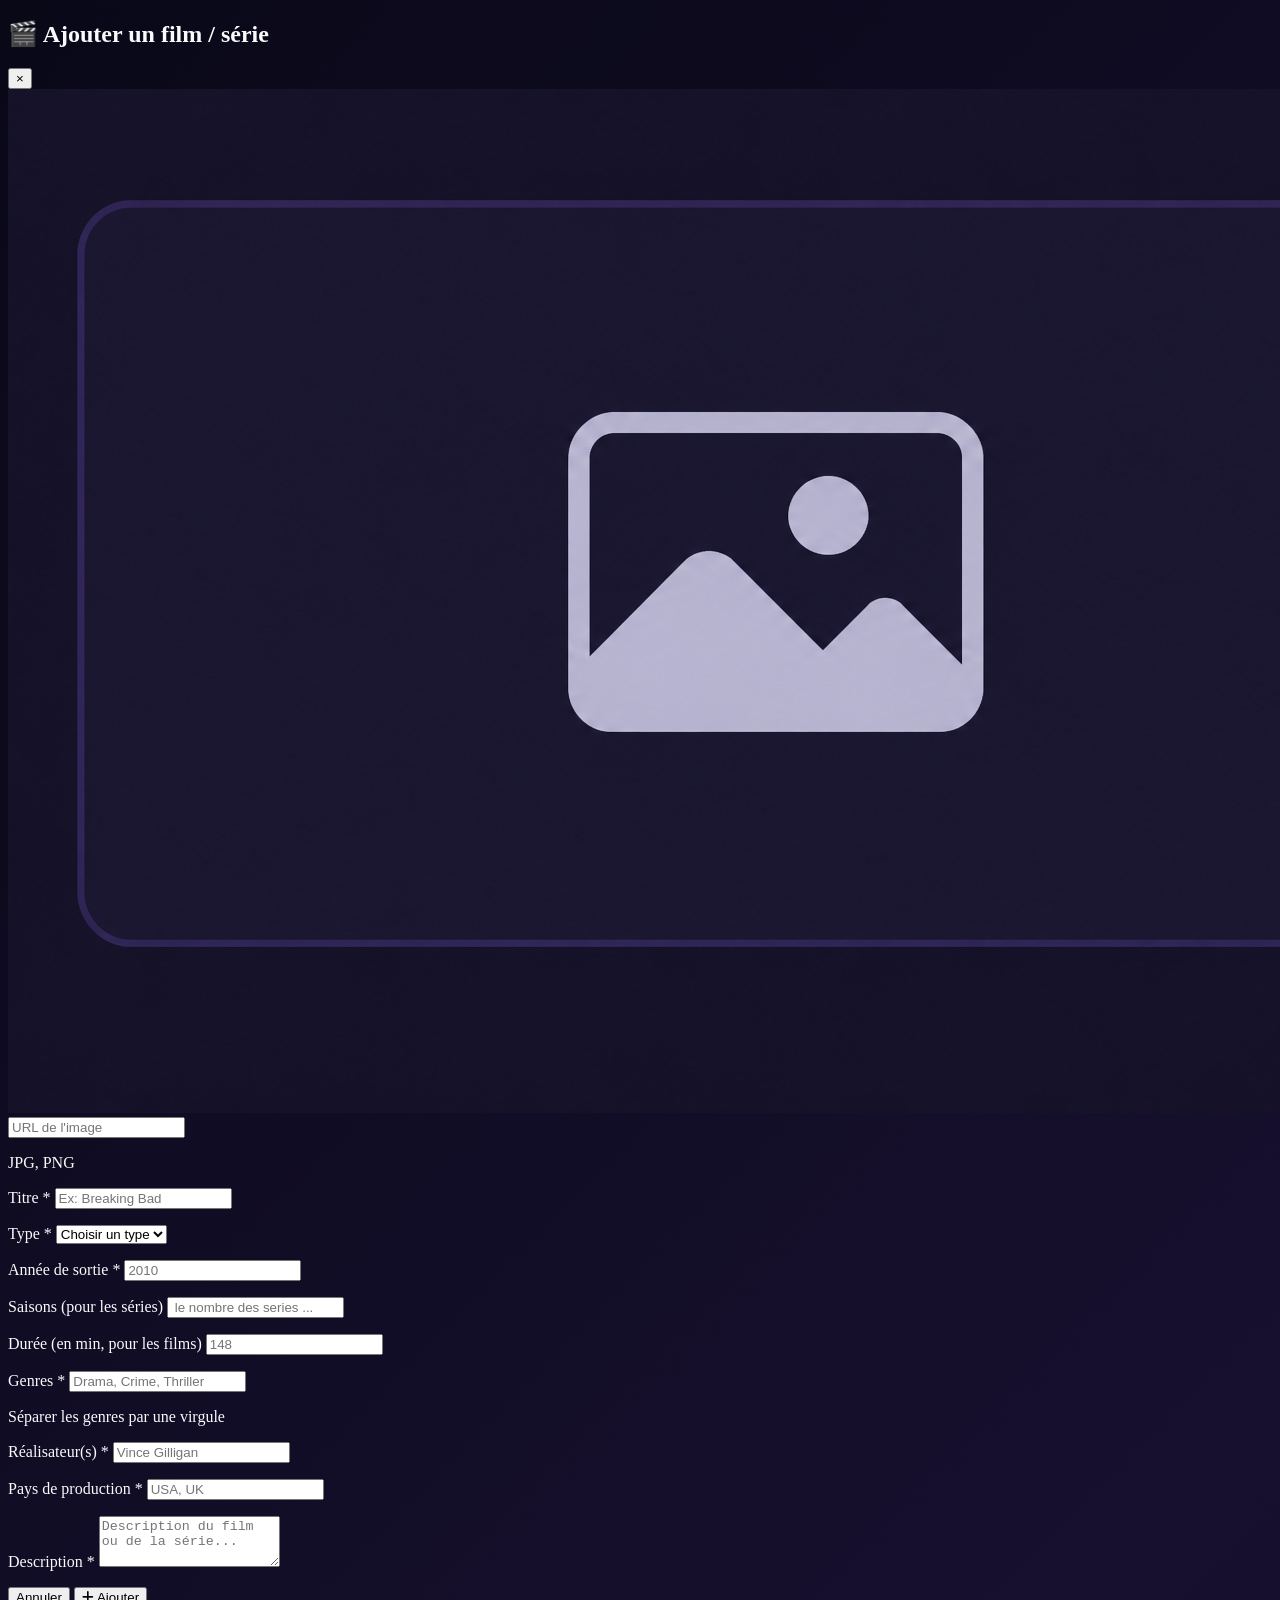
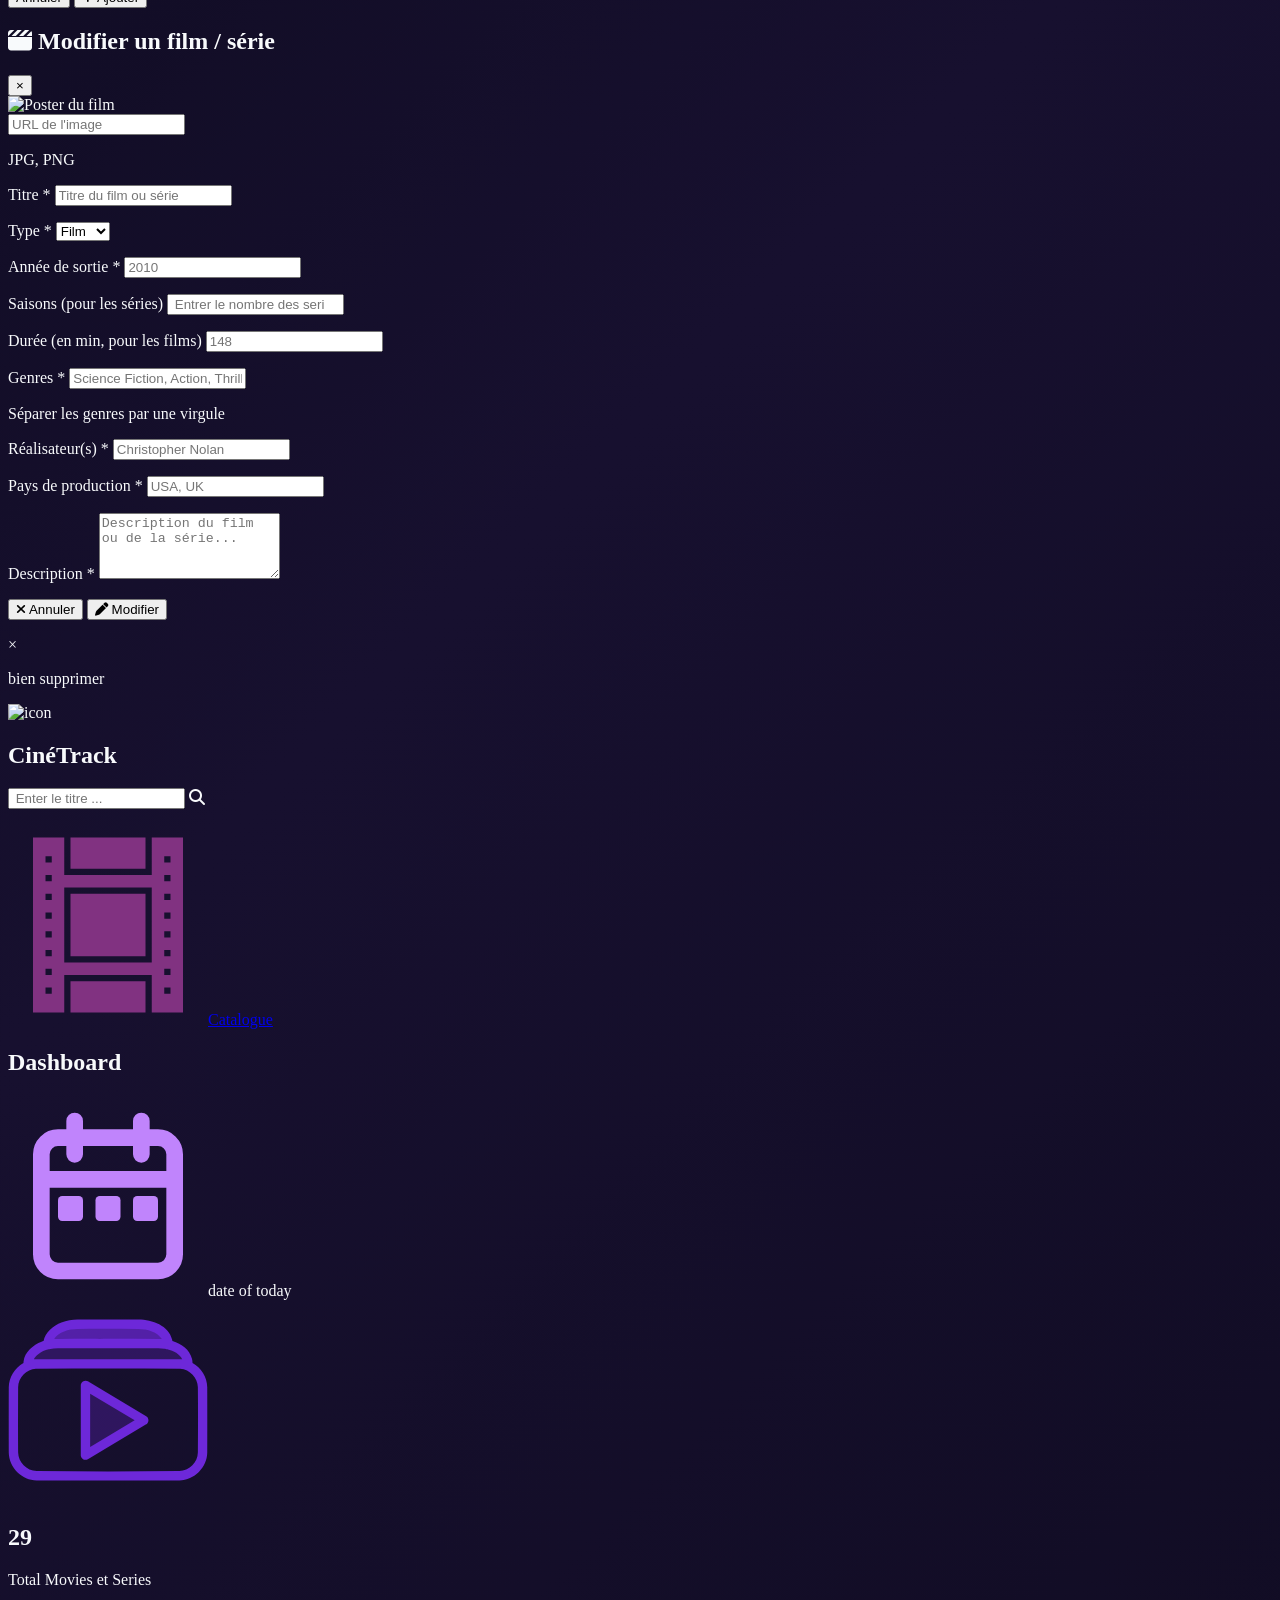
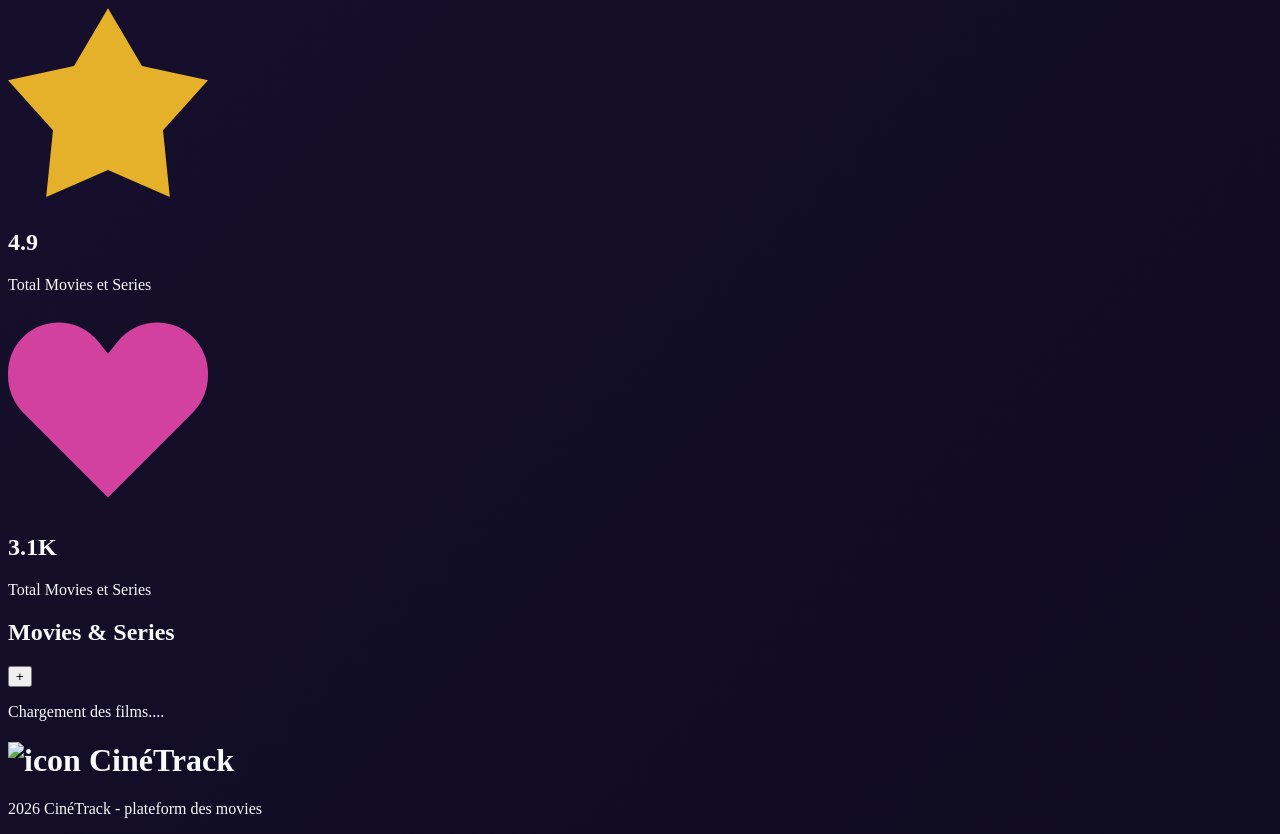
==== commit e4d993ef: "ajouter la fonction de modifier dans la page Admin" ====
--- a/admin.html
+++ b/admin.html
@@ -344,7 +344,8 @@
                     <input type="number" id="editDuration" name="duration"
                         placeholder="148"
                         class="w-full bg-[#211e35] border border-violet-500/30 rounded-lg px-3 py-3 text-white outline-none focus:border-violet-500">
-                </div>
+                     <p class="durationErrorEdit text-center text-sm mt-1 text-red-400"></p>
+                    </div>
 
 
                 <!-- GENRES -->
@@ -353,13 +354,15 @@
                         Genres <span class="text-red-400">*</span>
                     </label>
 
-                    <input type="text" id="editGenres" name="genres" required
+                    <input type="text" id="editGenres" name="genres" 
                         placeholder="Science Fiction, Action, Thriller"
                         class="w-full bg-[#211e35] border border-violet-500/30 rounded-lg px-3 py-3 text-white outline-none focus:border-violet-500">
 
                     <p class="text-gray-500 text-xs mt-1">
                         Séparer les genres par une virgule
                     </p>
+                     <p class="genreErrorEdit text-center text-sm mt-1 text-red-400"></p>
+
                 </div>
 
 
@@ -369,10 +372,12 @@
                         Réalisateur(s) <span class="text-red-400">*</span>
                     </label>
 
-                    <input type="text" id="editDirectors" name="directors" required
+                    <input type="text" id="editDirectors" name="directors" 
                         placeholder="Christopher Nolan"
                         class="w-full bg-[#211e35] border border-violet-500/30 rounded-lg px-3 py-3 text-white outline-none focus:border-violet-500">
-                </div>
+                     <p class="directorErrorEdit text-center text-sm mt-1 text-red-400"></p>
+                      
+                     </div>
 
 
                 <!-- COUNTRIES -->
@@ -381,10 +386,12 @@
                         Pays de production <span class="text-red-400">*</span>
                     </label>
 
-                    <input type="text" id="editCountries" name="productionCountries" required
+                    <input type="text" id="editCountries" name="productionCountries" 
                         placeholder="USA, UK"
                         class="w-full bg-[#211e35] border border-violet-500/30 rounded-lg px-3 py-3 text-white outline-none focus:border-violet-500">
-                </div>
+                     <p class="countryErrorEdit text-center text-sm mt-1 text-red-400"></p>
+                
+                      </div>
 
 
                 <!-- DESCRIPTION -->
@@ -393,9 +400,10 @@
                         Description <span class="text-red-400">*</span>
                     </label>
 
-                    <textarea id="editDescription" name="description" required rows="4"
+                    <textarea id="editDescription" name="description"  rows="4"
                         placeholder="Description du film ou de la série..."
                         class="w-full bg-[#211e35] border border-violet-500/30 rounded-lg px-3 py-3 text-white outline-none focus:border-violet-500 resize-y"></textarea>
+                     <p class="disErrorEdit text-center text-sm mt-1 text-red-400"></p>
                 </div>
 
 
@@ -421,9 +429,11 @@
                         Modifier
 
                     </button>
-
+                    
                 </div>
-
+              <p class="formErrorEdit hidden text-center text-xl mt-1  text-red-400 bg-red-500/20 p-3 border border-red-600 rounded-lg col-span-2"></p>
+
+                
             </div>
 
         </form>
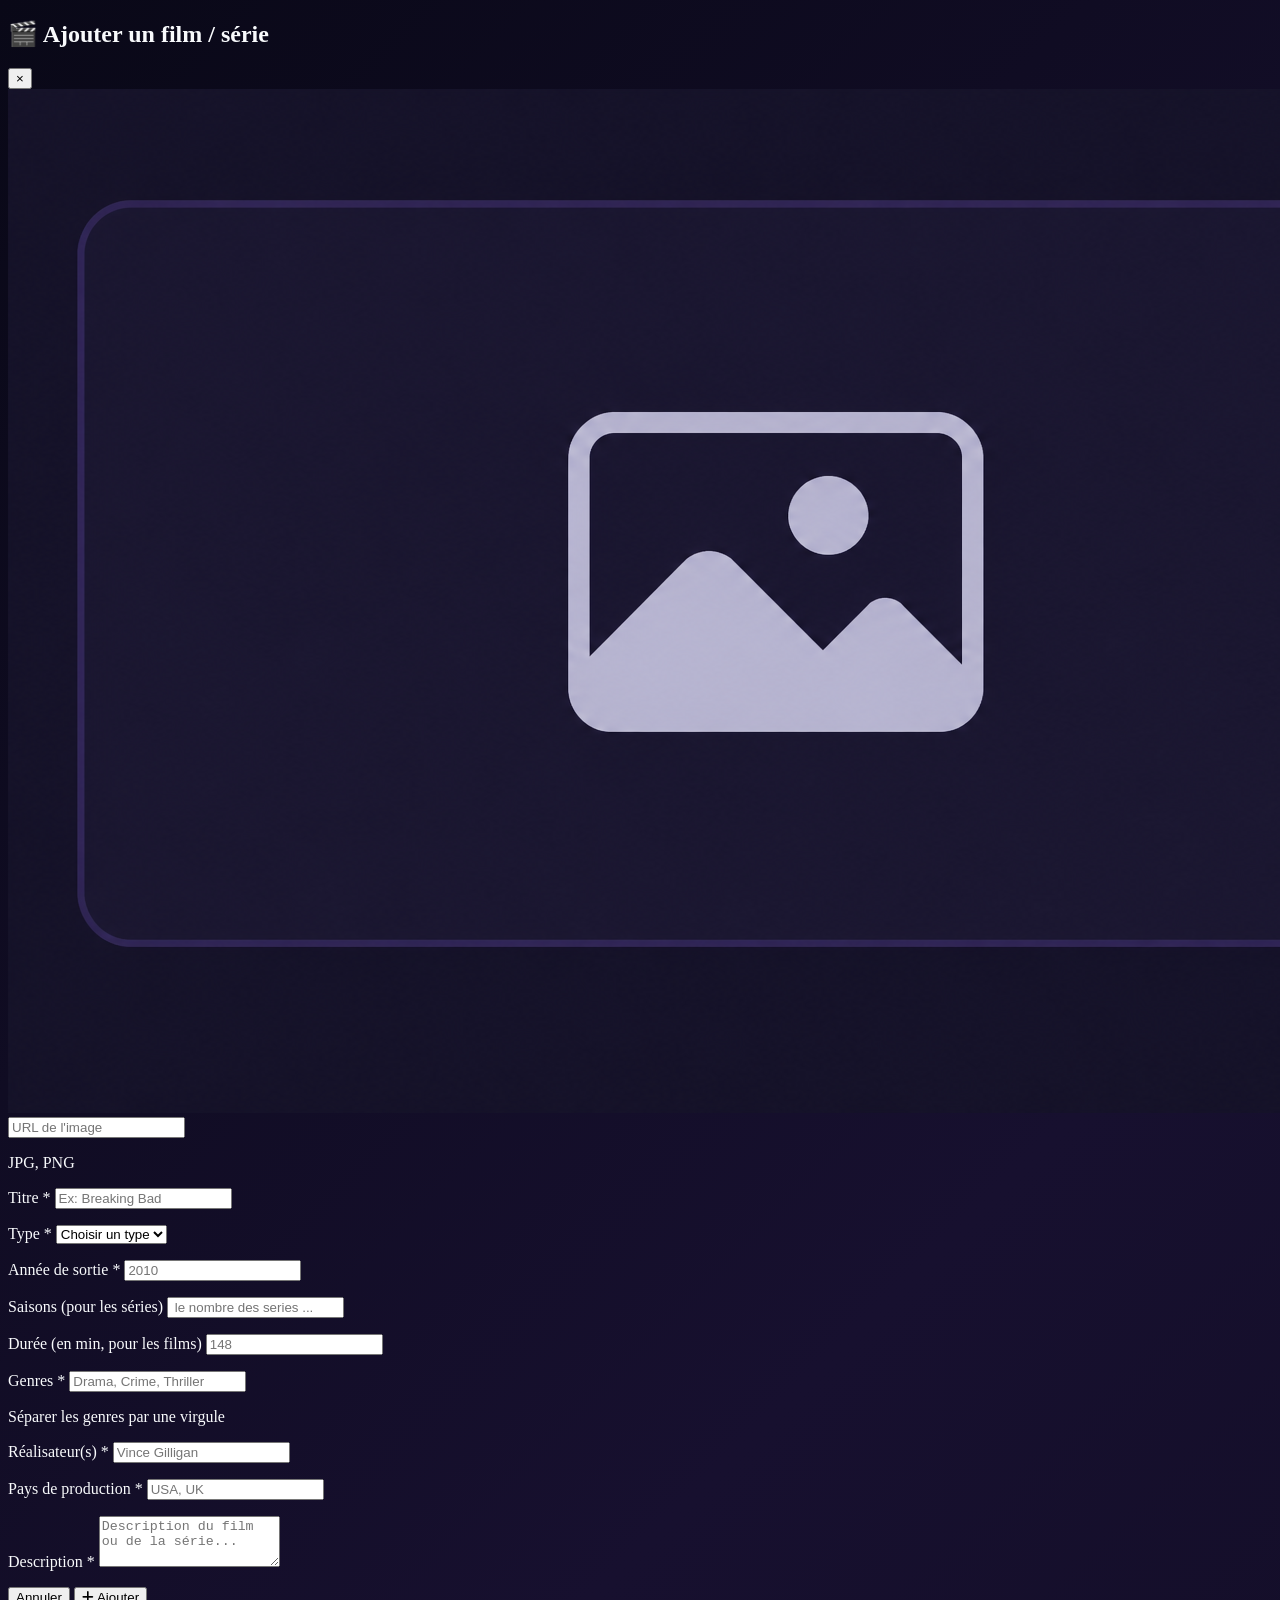
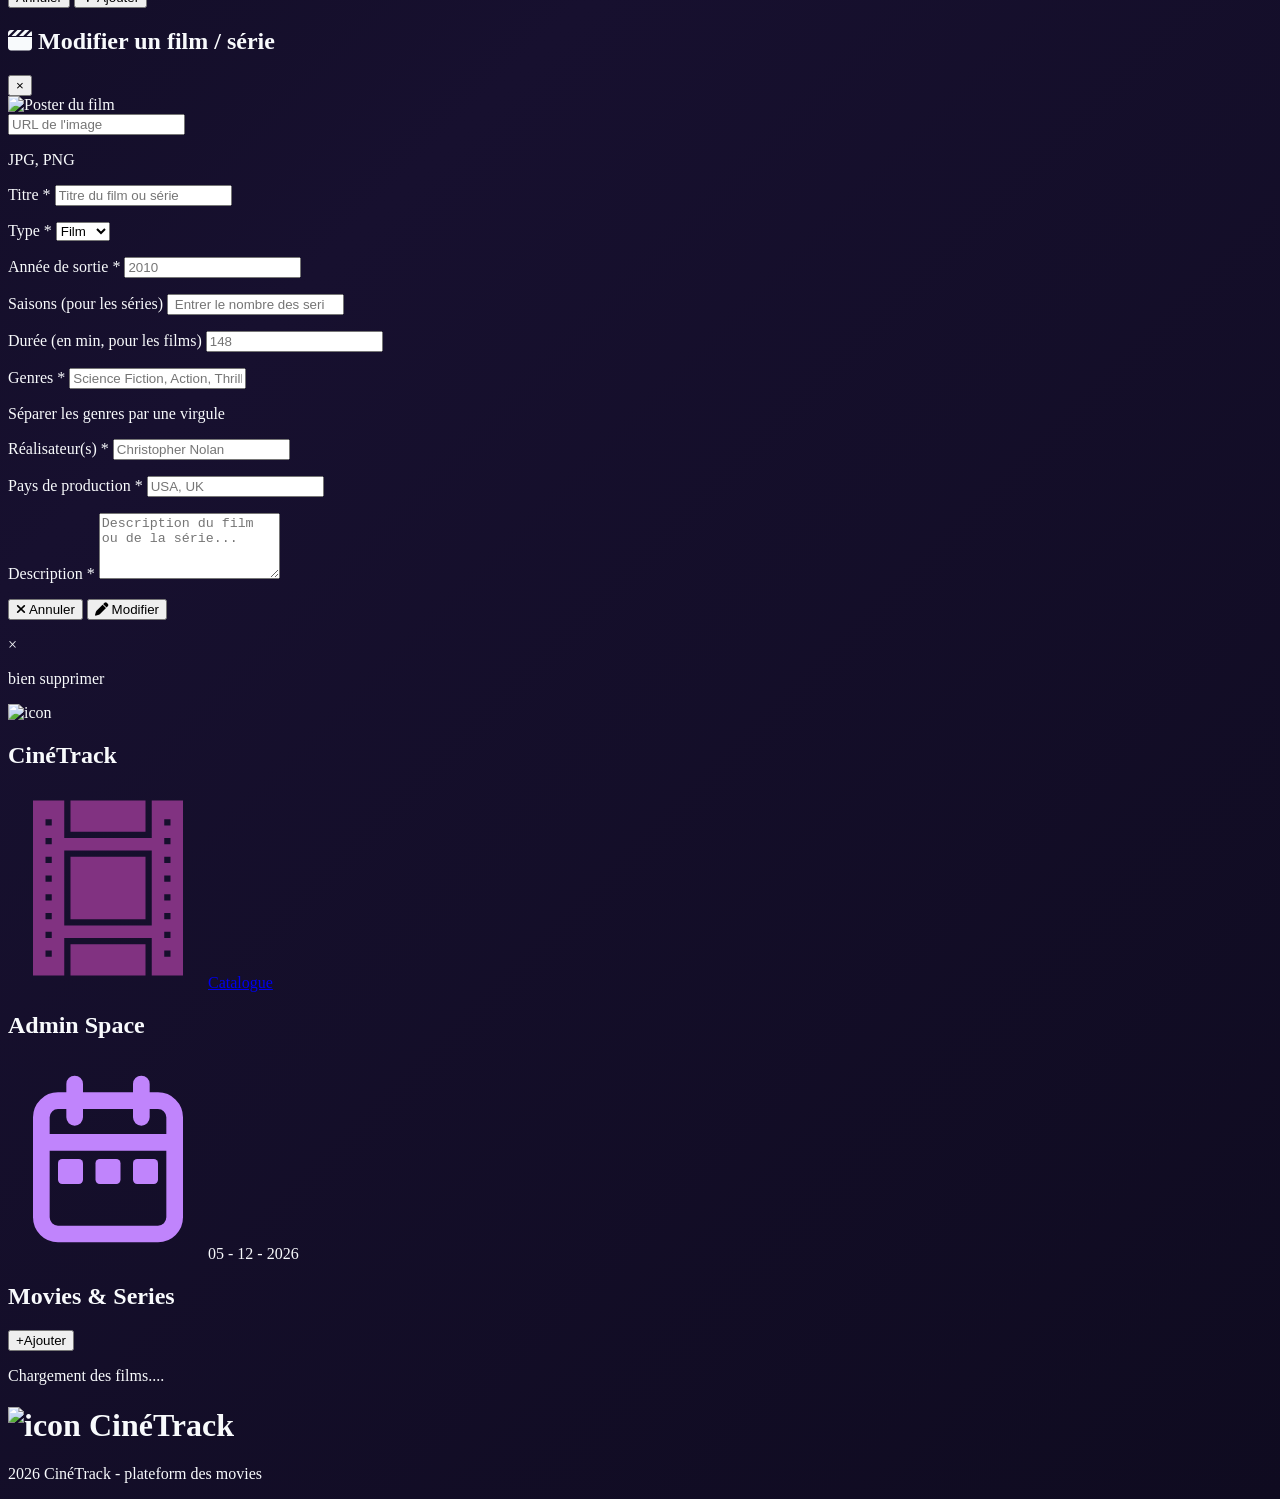
==== commit 5d05ef5f: "ajouter readme.md" ====
--- a/admin.html
+++ b/admin.html
@@ -199,7 +199,7 @@
                                     <div class="sm:col-span-2 flex justify-end gap-3 pt-4 border-t border-violet-500/20">
 
                                         <button type="button"
-                                            onclick="document.getElementById('modalAdd').classList.add('hidden')"
+                                            onclick="document.querySelector('.modal').classList.add('hidden');document.querySelector('#modalAdd').classList.add('hidden');"
                                             class="px-5 py-3 rounded-lg border border-violet-500/30 text-gray-300 hover:bg-violet-500/10 transition">
                                             Annuler
                                         </button>
@@ -412,7 +412,7 @@
 
                     <!-- CANCEL -->
                     <button type="button"
-                        onclick="document.querySelector('.modal').classList.add('hidden')"
+                        onclick="document.querySelector('.modal').classList.add('hidden');document.querySelector('#modalEdit').classList.add('hidden');"
                         class="px-5 py-3 rounded-lg border border-violet-500/30 text-gray-300 hover:bg-violet-500/10 transition">
 
                         <i class="fa-solid fa-xmark mr-1"></i>
@@ -453,34 +453,27 @@
                         <div class=" min-h-screen  w-full">
 
                      <nav class="flex justify-between items-center w-[100%] p-1">
-                        <header class=" flex  items-center gap-2  p-4 relative rounded-lg"> <img src="images/movie-icon.svg" alt="icon" class=" w-10 h-10"> <h1 class="text-xl font-semibold"> Ciné<span class="text-[#C084FC]">Track</span></h1></header>
-
-                            <div class="search absolute w-[100%]   top-[10%] md:static md:w-[35%] lg:relative   flex  justify-center items-center gap-2 ">
-                            <input type="text" placeholder=" Enter le titre ..." class="Search border border-gray-400 rounded-md w-[80%] p-2 text-gray-700 bg-white">
-                            <i class="fa-solid fa-search text-lg  text-gray-500 absolute right-[15%] md:right-[25%] lg:right-[17%]"  ></i>
-                            </div>
+                        <header class=" flex  items-center gap-2  p-4 relative rounded-lg"> <img src="images/movie-icon.svg" alt="icon" class=" w-10 h-10"> <h1 class="text-xl font-semibold"> Ciné<span class="text-pink-700">Track</span></h1></header>
+
+                          
                            <div class=" flex  items-center cursor-pointer">
                             <p class=" flex  items-center text-center  gap-1 px-3 py-3  text-md md:text-sm rounded-lg "><a href="index.html" class="flex gap-2 items-center "><span class="bg-[rgba(230,223,230,0.6)] p-1 rounded-xl"><img src="images/catalogu.svg" alt="catalogue" class="w-5 h-5"></span><span class="text-white" >Catalogue</span></a> </p>
                            </div>
                          </nav>
                        <main class="content  grid  ">
-                         <section class="rounded p-2 border-[#854b85d3]   h-auto ">
+                         <section class="rounded p-2 border-[#854b85d3]  h-auto ">
                             <!-- dash board  -->
                             <div class="flex justify-between items-start ">
-                                <h1 class="text-white text-2xl font-semibold ">Dashboard</h1>
-                                <div class="bg-[rgba(162,88,184,0.49)] mt-2 flex gap-1 text-purple-300 p-1 rounded-lg"> <img src="images/date.svg" class="w-5" alt=""><span class="text-sm">date of today</span></div>
+                                <h1 class="text-white text-2xl font-semibold ">Admin Space</h1>
+                                <div class="bg-[rgba(162,88,184,0.49)] mt-2 flex gap-1 text-purple-300 p-2 rounded-xl"> <img src="images/date.svg" class="w-5" alt=""><span class="text-sm dateToday"></span></div>
                             </div>
-                            <div class="flex flex-col sm:flex-row items-center justify-center gap-2  mt-4">
-                                <div class="bg-[rgba(45,25,75,0.55)] backdrop-blur-xl w-[80%]  border border-white/10 md:w-[35%] h-30 rounded flex justify-center gap-3 p-2"> <img src="images/iconMovies.svg" class="w-15"><div class=" flex flex-col justify-center"><h1 class="text-2xl font-bold">29</h1><p class="text-sm text-gray-400">Total Movies et Series</p></div></div>
-                                <div class="bg-[rgba(62,75,25,0.55)] backdrop-blur-xl w-[80%]  border border-white/10 md:w-[35%] h-30 rounded flex justify-center gap-3 p-2"> <img src="images/star.svg" class="w-15"><div class=" flex flex-col justify-center"><h1 class="text-2xl font-bold">4.9</h1><p class="text-sm text-gray-400">Total Movies et Series</p></div></div>
-                                <div class="bg-[rgba(67,25,75,0.55)] backdrop-blur-xl w-[80%]  border border-white/10 h-30 rounded flex md:w-[35%]   justify-center gap-3  p-2">   <img src="images/heart.svg" class="w-15"><div class=" flex flex-col justify-center"><h1 class="text-2xl font-bold">3.1K</h1><p class="text-sm text-gray-400">Total Movies et Series</p></div></div>
-                            </div>
+                          
                          </section>
                          <section>
                             <!-- grid of movie -->
                               <div class="flex  justify-between items-center  p-3 rounded border border-violet-700/30   bg-[rgba(185,133,168,0.2)] m-2 h-20">
                                  <div class="flex items-center gap-1"><h2 class="font-bold text-lg"> Movies & Series </h2></div>
-                                 <button class="bg-purple-300/50 w-9 cursor-pointer font-bold text-xl rounded p-1" onclick="document.querySelector('.modal').classList.remove('hidden');document.querySelector('#modalAdd').classList.remove('hidden');">+</button>
+                                 <button class="bg-purple-300/50 cursor-pointer font-semibold text-md rounded p-1" onclick="document.querySelector('.modal').classList.remove('hidden');document.querySelector('#modalAdd').classList.remove('hidden');">+Ajouter</button>
                               </div>
                            <div class="gridMovies border w-[90%] border-violet-700/30 gap-5 grid grid-cols-1 sm:grid-cols-2 lg:grid-cols-5 lg:gap-2  p-4 w-full place-items-center">  
                                   
